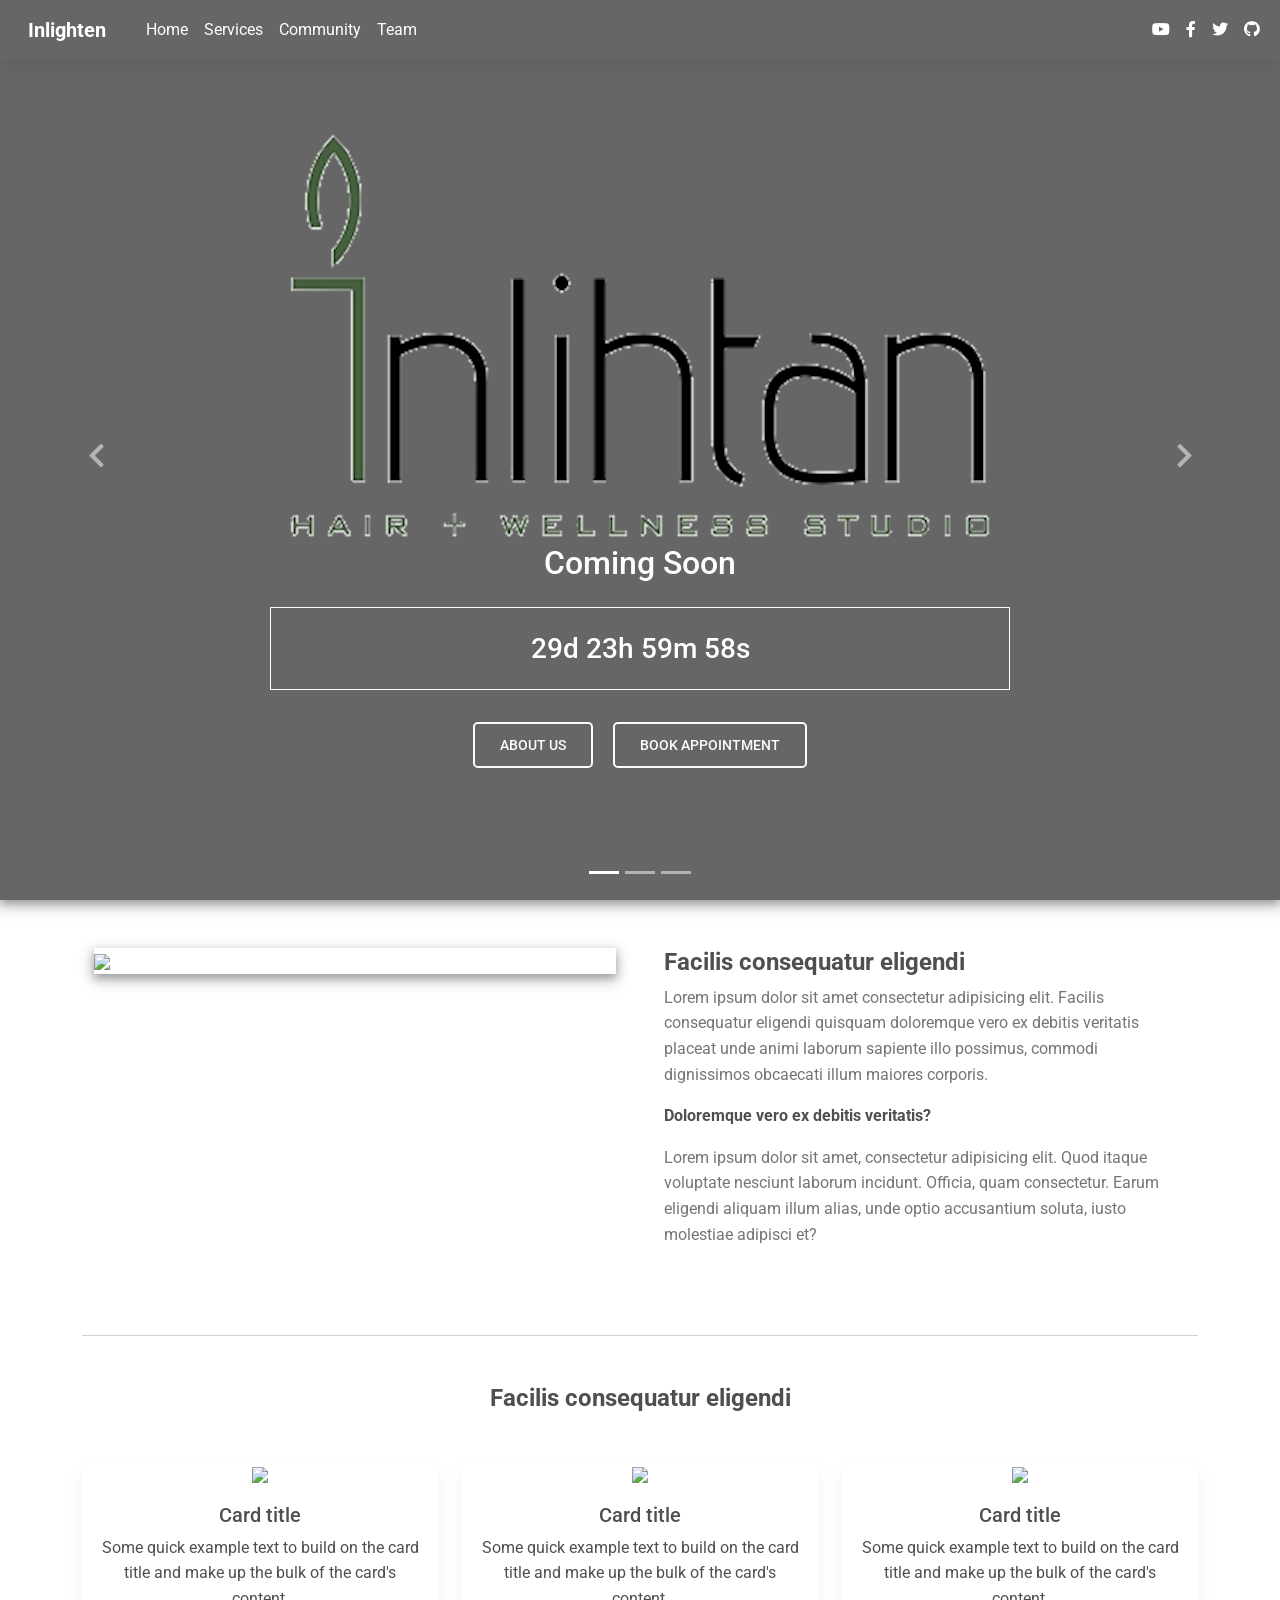
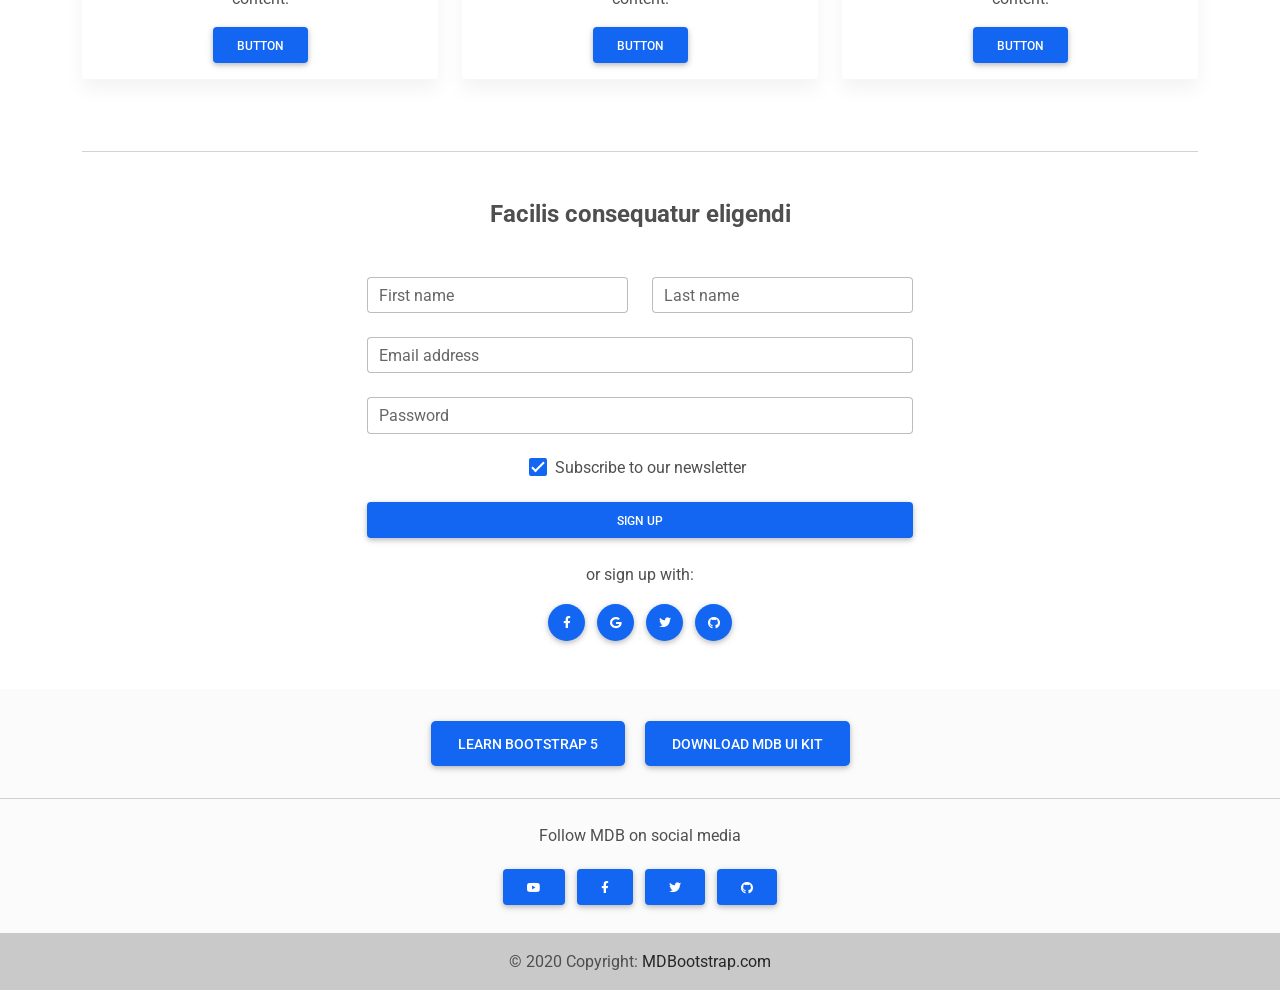
==== index.html @ 44f470ac "initial start" ====
<!DOCTYPE html>
<html lang="en">
<head>
    <meta charset="UTF-8" />
    <meta name="viewport" content="width=device-width, initial-scale=1, shrink-to-fit=no" />
    <meta http-equiv="x-ua-compatible" content="ie=edge" />
    <title>Material Design for Bootstrap</title>
    <!-- Font Awesome -->
    <link rel="stylesheet" href="https://use.fontawesome.com/releases/v5.11.2/css/all.css" />
    <!-- Google Fonts Roboto -->
    <link rel="stylesheet" href="https://fonts.googleapis.com/css2?family=Roboto:wght@300;400;500;700&display=swap" />
    <!-- MDB -->
    <link rel="stylesheet" href="css/mdb.min.css" />
    <!-- Custom styles -->
    <link rel="stylesheet" href="css/style.css" />
</head>
<body>
      <!--Main Navigation-->
  <header>
    <style>
      /* Carousel styling */
      #introCarousel,
      .carousel-inner,
      .carousel-item,
      .carousel-item.active {
        height: 100vh;
      }

      .carousel-item:nth-child(1) {
        background-image: url('https://mdbootstrap.com/img/Photos/Others/images/76.jpg');
        background-repeat: no-repeat;
        background-size: cover;
        background-position: center center;
      }

      .carousel-item:nth-child(2) {
        background-image: url('https://mdbootstrap.com/img/Photos/Others/images/77.jpg');
        background-repeat: no-repeat;
        background-size: cover;
        background-position: center center;
      }

      .carousel-item:nth-child(3) {
        background-image: url('https://mdbootstrap.com/img/Photos/Others/images/78.jpg');
        background-repeat: no-repeat;
        background-size: cover;
        background-position: center center;
      }

      /* Height for devices larger than 576px */
      @media (min-width: 992px) {
        #introCarousel {
          margin-top: -58.59px;
        }
      }

      .navbar .nav-link {
        color: #fff !important;
      }
    </style>

    <!-- Navbar -->
    <nav class="navbar navbar-expand-lg navbar-dark d-none d-lg-block" style="z-index: 2000;">
      <div class="container-fluid">
        <!-- Navbar brand -->
        <a class="navbar-brand nav-link" target="_blank" href="https://mdbootstrap.com/docs/standard/">
          <strong>Inlighten</strong>
        </a>
        <button class="navbar-toggler" type="button" data-mdb-toggle="collapse" data-mdb-target="#navbarExample01"
          aria-controls="navbarExample01" aria-expanded="false" aria-label="Toggle navigation">
          <i class="fas fa-bars"></i>
        </button>
        <div class="collapse navbar-collapse" id="navbarExample01">
          <ul class="navbar-nav me-auto mb-2 mb-lg-0">
            <li class="nav-item active">
              <a class="nav-link" aria-current="page" href="#intro">Home</a>
            </li>
            <li class="nav-item">
              <a class="nav-link" href="https://www.youtube.com/channel/UC5CF7mLQZhvx8O5GODZAhdA" rel="nofollow"
                target="_blank">Services</a>
            </li>
            <li class="nav-item">
              <a class="nav-link" href="https://mdbootstrap.com/docs/standard/" target="_blank">Community</a>
            </li>
             <li class="nav-item">
              <a class="nav-link" href="https://mdbootstrap.com/docs/standard/" target="_blank">Team</a>
            </li>
         </ul>

          <ul class="navbar-nav list-inline">
            <!-- Icons -->
            <li class="">
              <a class="nav-link" href="https://www.youtube.com/channel/UC5CF7mLQZhvx8O5GODZAhdA" rel="nofollow"
                target="_blank">
                <i class="fab fa-youtube"></i>
              </a>
            </li>
            <li class="">
              <a class="nav-link" href="https://www.facebook.com/mdbootstrap" rel="nofollow" target="_blank">
                <i class="fab fa-facebook-f"></i>
              </a>
            </li>
            <li class="nav-item">
              <a class="nav-link" href="https://twitter.com/MDBootstrap" rel="nofollow" target="_blank">
                <i class="fab fa-twitter"></i>
              </a>
            </li>
            <li class="nav-item">
              <a class="nav-link" href="https://github.com/mdbootstrap/mdb-ui-kit" rel="nofollow" target="_blank">
                <i class="fab fa-github"></i>
              </a>
            </li>
          </ul>
        </div>
      </div>
    </nav>
    <!-- Navbar -->

    <!-- Carousel wrapper -->
    <div id="introCarousel" class="carousel slide carousel-fade shadow-2-strong" data-mdb-ride="carousel">
      <!-- Indicators -->
      <ol class="carousel-indicators">
        <li data-mdb-target="#introCarousel" data-mdb-slide-to="0" class="active"></li>
        <li data-mdb-target="#introCarousel" data-mdb-slide-to="1"></li>
        <li data-mdb-target="#introCarousel" data-mdb-slide-to="2"></li>
      </ol>

      <!-- Inner -->
      <div class="carousel-inner">
        <!-- Single item -->
        <div class="carousel-item active">
          <div class="mask" style="background-color: rgba(0, 0, 0, 0.6);">
            <div class="d-flex justify-content-center align-items-center h-100">
              <div class="text-white text-center">
                  <img src="img/logo_740x420.png"/>
                  <h2>Coming Soon</h2> 
                    <!-- Time Counter -->
                    <h3 id="time-counter" class="border border-light my-4 p-4"></h3>
                <a class="btn btn-outline-light btn-lg m-2" href="https://www.youtube.com/watch?v=c9B4TPnak1A"
                  role="button" rel="nofollow" target="_blank">About us</a>
                <a class="btn btn-outline-light btn-lg m-2" href="https://mdbootstrap.com/docs/standard/"
                  target="_blank" role="button">Book appointment</a>
              </div>
            </div>
          </div>
        </div>

        <!-- Single item -->
        <div class="carousel-item">
          <div class="mask" style="background-color: rgba(0, 0, 0, 0.3);">
            <div class="d-flex justify-content-center align-items-center h-100">
              <div class="text-white text-center">
                <h2>Reaching in intrapersonally</h2>
              </div>
            </div>
          </div>
        </div>

        <!-- Single item -->
        <div class="carousel-item">
          <div class="mask" style="
                background: linear-gradient(
                  45deg,
                  rgba(29, 236, 197, 0.7),
                  rgba(91, 14, 214, 0.7) 100%
                );
              ">
            <div class="d-flex justify-content-center align-items-center h-100">
              <div class="text-white text-center">
                <h2>Reaching out interpersonally</h2>
                <a class="btn btn-outline-light btn-lg m-2"
                  href="https://mdbootstrap.com/docs/standard/content-styles/masks/" target="_blank" role="button">Community</a>
              </div>
            </div>
          </div>
        </div>
      </div>
      <!-- Inner -->

      <!-- Controls -->
      <a class="carousel-control-prev" href="#introCarousel" role="button" data-mdb-slide="prev">
        <span class="carousel-control-prev-icon" aria-hidden="true"></span>
        <span class="sr-only">Previous</span>
      </a>
      <a class="carousel-control-next" href="#introCarousel" role="button" data-mdb-slide="next">
        <span class="carousel-control-next-icon" aria-hidden="true"></span>
        <span class="sr-only">Next</span>
      </a>
    </div>
    <!-- Carousel wrapper -->
  </header>
  <!--Main Navigation-->

  <!--Main layout-->
  <main class="mt-5">
    <div class="container">
      <!--Section: Content-->
      <section>
        <div class="row">
          <div class="col-md-6 gx-5 mb-4">
            <div class="bg-image hover-overlay ripple shadow-2-strong" data-mdb-ripple-color="light">
              <img src="https://mdbootstrap.com/img/new/slides/031.jpg" class="img-fluid" />
              <a href="#!">
                <div class="mask" style="background-color: rgba(251, 251, 251, 0.15);"></div>
              </a>
            </div>
          </div>

          <div class="col-md-6 gx-5 mb-4">
            <h4><strong>Facilis consequatur eligendi</strong></h4>
            <p class="text-muted">
              Lorem ipsum dolor sit amet consectetur adipisicing elit. Facilis consequatur
              eligendi quisquam doloremque vero ex debitis veritatis placeat unde animi laborum
              sapiente illo possimus, commodi dignissimos obcaecati illum maiores corporis.
            </p>
            <p><strong>Doloremque vero ex debitis veritatis?</strong></p>
            <p class="text-muted">
              Lorem ipsum dolor sit amet, consectetur adipisicing elit. Quod itaque voluptate
              nesciunt laborum incidunt. Officia, quam consectetur. Earum eligendi aliquam illum
              alias, unde optio accusantium soluta, iusto molestiae adipisci et?
            </p>
          </div>
        </div>
      </section>
      <!--Section: Content-->

      <hr class="my-5" />

      <!--Section: Content-->
      <section class="text-center">
        <h4 class="mb-5"><strong>Facilis consequatur eligendi</strong></h4>

        <div class="row">
          <div class="col-lg-4 col-md-12 mb-4">
            <div class="card">
              <div class="bg-image hover-overlay ripple" data-mdb-ripple-color="light">
                <img src="https://mdbootstrap.com/img/new/standard/nature/184.jpg" class="img-fluid" />
                <a href="#!">
                  <div class="mask" style="background-color: rgba(251, 251, 251, 0.15);"></div>
                </a>
              </div>
              <div class="card-body">
                <h5 class="card-title">Card title</h5>
                <p class="card-text">
                  Some quick example text to build on the card title and make up the bulk of the
                  card's content.
                </p>
                <a href="#!" class="btn btn-primary">Button</a>
              </div>
            </div>
          </div>

          <div class="col-lg-4 col-md-6 mb-4">
            <div class="card">
              <div class="bg-image hover-overlay ripple" data-mdb-ripple-color="light">
                <img src="https://mdbootstrap.com/img/new/standard/nature/023.jpg" class="img-fluid" />
                <a href="#!">
                  <div class="mask" style="background-color: rgba(251, 251, 251, 0.15);"></div>
                </a>
              </div>
              <div class="card-body">
                <h5 class="card-title">Card title</h5>
                <p class="card-text">
                  Some quick example text to build on the card title and make up the bulk of the
                  card's content.
                </p>
                <a href="#!" class="btn btn-primary">Button</a>
              </div>
            </div>
          </div>

          <div class="col-lg-4 col-md-6 mb-4">
            <div class="card">
              <div class="bg-image hover-overlay ripple" data-mdb-ripple-color="light">
                <img src="https://mdbootstrap.com/img/new/standard/nature/111.jpg" class="img-fluid" />
                <a href="#!">
                  <div class="mask" style="background-color: rgba(251, 251, 251, 0.15);"></div>
                </a>
              </div>
              <div class="card-body">
                <h5 class="card-title">Card title</h5>
                <p class="card-text">
                  Some quick example text to build on the card title and make up the bulk of the
                  card's content.
                </p>
                <a href="#!" class="btn btn-primary">Button</a>
              </div>
            </div>
          </div>
        </div>
      </section>
      <!--Section: Content-->

      <hr class="my-5" />

      <!--Section: Content-->
      <section class="mb-5">
        <h4 class="mb-5 text-center"><strong>Facilis consequatur eligendi</strong></h4>

        <div class="row d-flex justify-content-center">
          <div class="col-md-6">
            <form>
              <!-- 2 column grid layout with text inputs for the first and last names -->
              <div class="row mb-4">
                <div class="col">
                  <div class="form-outline">
                    <input type="text" id="form3Example1" class="form-control" />
                    <label class="form-label" for="form3Example1">First name</label>
                  </div>
                </div>
                <div class="col">
                  <div class="form-outline">
                    <input type="text" id="form3Example2" class="form-control" />
                    <label class="form-label" for="form3Example2">Last name</label>
                  </div>
                </div>
              </div>

              <!-- Email input -->
              <div class="form-outline mb-4">
                <input type="email" id="form3Example3" class="form-control" />
                <label class="form-label" for="form3Example3">Email address</label>
              </div>

              <!-- Password input -->
              <div class="form-outline mb-4">
                <input type="password" id="form3Example4" class="form-control" />
                <label class="form-label" for="form3Example4">Password</label>
              </div>

              <!-- Checkbox -->
              <div class="form-check d-flex justify-content-center mb-4">
                <input class="form-check-input me-2" type="checkbox" value="" id="form2Example3" checked />
                <label class="form-check-label" for="form2Example3">
                  Subscribe to our newsletter
                </label>
              </div>

              <!-- Submit button -->
              <button type="submit" class="btn btn-primary btn-block mb-4">
                Sign up
              </button>

              <!-- Register buttons -->
              <div class="text-center">
                <p>or sign up with:</p>
                <button type="button" class="btn btn-primary btn-floating mx-1">
                  <i class="fab fa-facebook-f"></i>
                </button>

                <button type="button" class="btn btn-primary btn-floating mx-1">
                  <i class="fab fa-google"></i>
                </button>

                <button type="button" class="btn btn-primary btn-floating mx-1">
                  <i class="fab fa-twitter"></i>
                </button>

                <button type="button" class="btn btn-primary btn-floating mx-1">
                  <i class="fab fa-github"></i>
                </button>
              </div>
            </form>
          </div>
        </div>
      </section>
      <!--Section: Content-->
    </div>
  </main>
  <!--Main layout-->

  <!--Footer-->
  <footer class="bg-light text-lg-start">
    <div class="py-4 text-center">
      <a role="button" class="btn btn-primary btn-lg m-2"
        href="https://www.youtube.com/channel/UC5CF7mLQZhvx8O5GODZAhdA" rel="nofollow" target="_blank">
        Learn Bootstrap 5
      </a>
      <a role="button" class="btn btn-primary btn-lg m-2" href="https://mdbootstrap.com/docs/standard/" target="_blank">
        Download MDB UI KIT
      </a>
    </div>

    <hr class="m-0" />

    <div class="text-center py-4 align-items-center">
      <p>Follow MDB on social media</p>
      <a href="https://www.youtube.com/channel/UC5CF7mLQZhvx8O5GODZAhdA" class="btn btn-primary m-1" role="button"
        rel="nofollow" target="_blank">
        <i class="fab fa-youtube"></i>
      </a>
      <a href="https://www.facebook.com/mdbootstrap" class="btn btn-primary m-1" role="button" rel="nofollow"
        target="_blank">
        <i class="fab fa-facebook-f"></i>
      </a>
      <a href="https://twitter.com/MDBootstrap" class="btn btn-primary m-1" role="button" rel="nofollow"
        target="_blank">
        <i class="fab fa-twitter"></i>
      </a>
      <a href="https://github.com/mdbootstrap/mdb-ui-kit" class="btn btn-primary m-1" role="button" rel="nofollow"
        target="_blank">
        <i class="fab fa-github"></i>
      </a>
    </div>

    <!-- Copyright -->
    <div class="text-center p-3" style="background-color: rgba(0, 0, 0, 0.2);">
      © 2020 Copyright:
      <a class="text-dark" href="https://mdbootstrap.com/">MDBootstrap.com</a>
    </div>
    <!-- Copyright -->
  </footer>
  <!--Footer-->

    <!-- Time Counter -->
    <script type="text/javascript">
      // Set the date we're counting down to
      var countDownDate = new Date();
      countDownDate.setDate(countDownDate.getDate() + 30);

      // Update the count down every 1 second
      var x = setInterval(function () {
        // Get todays date and time
        var now = new Date().getTime();

        // Find the distance between now an the count down date
        var distance = countDownDate - now;

        // Time calculations for days, hours, minutes and seconds
        var days = Math.floor(distance / (1000 * 60 * 60 * 24));
        var hours = Math.floor((distance % (1000 * 60 * 60 * 24)) / (1000 * 60 * 60));
        var minutes = Math.floor((distance % (1000 * 60 * 60)) / (1000 * 60));
        var seconds = Math.floor((distance % (1000 * 60)) / 1000);

        // Display the result in the element with id="demo"
        document.getElementById('time-counter').innerHTML =
          days + 'd ' + hours + 'h ' + minutes + 'm ' + seconds + 's ';

        // If the count down is finished, write some text
        if (distance < 0) {
          clearInterval(x);
          document.getElementById('time-counter').innerHTML = 'EXPIRED';
        }
      }, 1000);
    </script>
    
  
    <!-- MDB -->
    <script type="text/javascript" src="js/mdb.min.js"></script>
    <!-- Custom scripts -->
    <script type="text/javascript" src="js/script.js"></script>


</body>
</html>
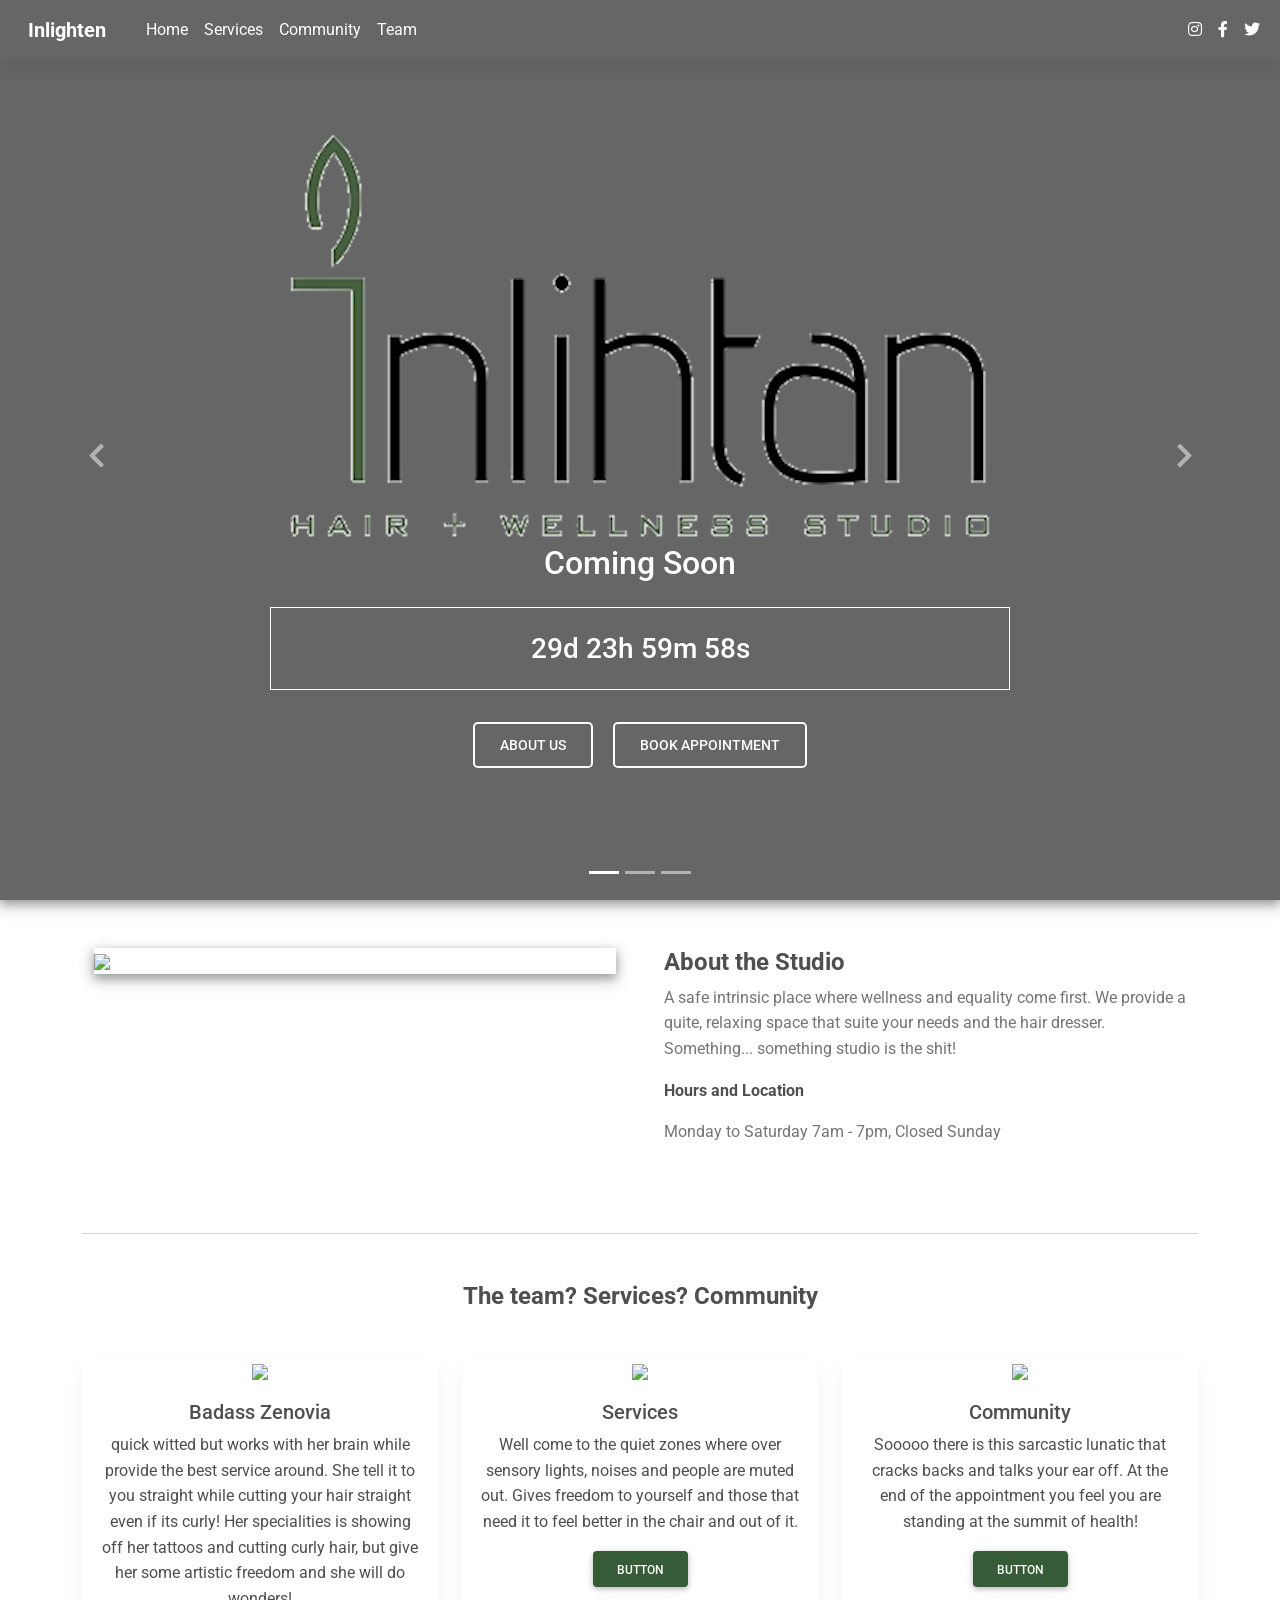
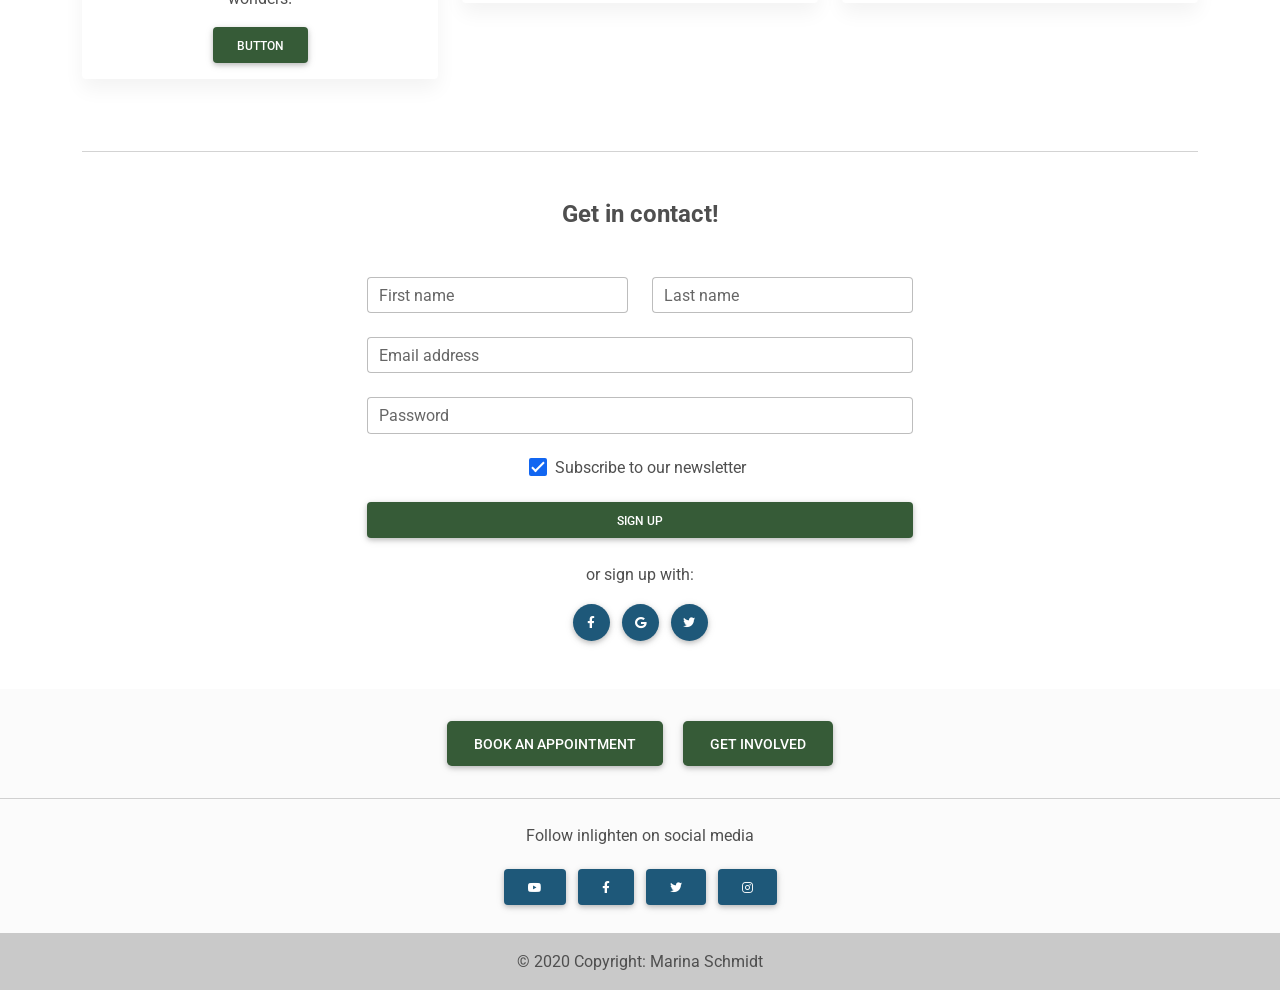
==== commit 2e488a80: "updated things" ====
--- a/index.html
+++ b/index.html
@@ -13,6 +13,8 @@
     <link rel="stylesheet" href="css/mdb.min.css" />
     <!-- Custom styles -->
     <link rel="stylesheet" href="css/style.css" />
+    <link rel="stylesheet" href="css/inlighten.css" />
+
 </head>
 <body>
       <!--Main Navigation-->
@@ -92,7 +94,7 @@
             <li class="">
               <a class="nav-link" href="https://www.youtube.com/channel/UC5CF7mLQZhvx8O5GODZAhdA" rel="nofollow"
                 target="_blank">
-                <i class="fab fa-youtube"></i>
+                <i class="fab fa-instagram"></i>
               </a>
             </li>
             <li class="">
@@ -103,11 +105,6 @@
             <li class="nav-item">
               <a class="nav-link" href="https://twitter.com/MDBootstrap" rel="nofollow" target="_blank">
                 <i class="fab fa-twitter"></i>
-              </a>
-            </li>
-            <li class="nav-item">
-              <a class="nav-link" href="https://github.com/mdbootstrap/mdb-ui-kit" rel="nofollow" target="_blank">
-                <i class="fab fa-github"></i>
               </a>
             </li>
           </ul>
@@ -207,17 +204,14 @@
           </div>
 
           <div class="col-md-6 gx-5 mb-4">
-            <h4><strong>Facilis consequatur eligendi</strong></h4>
+            <h4><strong>About the Studio</strong></h4>
             <p class="text-muted">
-              Lorem ipsum dolor sit amet consectetur adipisicing elit. Facilis consequatur
-              eligendi quisquam doloremque vero ex debitis veritatis placeat unde animi laborum
-              sapiente illo possimus, commodi dignissimos obcaecati illum maiores corporis.
+            A safe intrinsic place where wellness and equality come first. We provide a quite, relaxing space that suite your needs and the hair dresser.
+            Something... something studio is the shit! 
             </p>
-            <p><strong>Doloremque vero ex debitis veritatis?</strong></p>
+            <p><strong>Hours and Location</strong></p>
             <p class="text-muted">
-              Lorem ipsum dolor sit amet, consectetur adipisicing elit. Quod itaque voluptate
-              nesciunt laborum incidunt. Officia, quam consectetur. Earum eligendi aliquam illum
-              alias, unde optio accusantium soluta, iusto molestiae adipisci et?
+             Monday to Saturday 7am - 7pm, Closed Sunday
             </p>
           </div>
         </div>
@@ -228,7 +222,7 @@
 
       <!--Section: Content-->
       <section class="text-center">
-        <h4 class="mb-5"><strong>Facilis consequatur eligendi</strong></h4>
+        <h4 class="mb-5"><strong>The team? Services? Community</strong></h4>
 
         <div class="row">
           <div class="col-lg-4 col-md-12 mb-4">
@@ -240,12 +234,12 @@
                 </a>
               </div>
               <div class="card-body">
-                <h5 class="card-title">Card title</h5>
+                <h5 class="card-title">Badass Zenovia</h5>
                 <p class="card-text">
-                  Some quick example text to build on the card title and make up the bulk of the
-                  card's content.
+                quick witted but works with her brain while provide the best service around. She tell it to you straight while cutting your hair straight even if its curly! 
+                Her specialities is showing off her tattoos and cutting curly hair, but give her some artistic freedom and she will do wonders! 
                 </p>
-                <a href="#!" class="btn btn-primary">Button</a>
+                <a href="#!" class="btn buttong btn-primary">Button</a>
               </div>
             </div>
           </div>
@@ -259,12 +253,12 @@
                 </a>
               </div>
               <div class="card-body">
-                <h5 class="card-title">Card title</h5>
+                <h5 class="card-title">Services</h5>
                 <p class="card-text">
-                  Some quick example text to build on the card title and make up the bulk of the
-                  card's content.
+                  Well come to the quiet zones where over sensory lights, noises and people are muted out.  
+                  Gives freedom to yourself and those that need it to feel better in the chair and out of it.  
                 </p>
-                <a href="#!" class="btn btn-primary">Button</a>
+                <a href="#!" class="btn buttong btn-primary">Button</a>
               </div>
             </div>
           </div>
@@ -278,12 +272,11 @@
                 </a>
               </div>
               <div class="card-body">
-                <h5 class="card-title">Card title</h5>
+                <h5 class="card-title">Community</h5>
                 <p class="card-text">
-                  Some quick example text to build on the card title and make up the bulk of the
-                  card's content.
+                Sooooo there is this sarcastic lunatic that cracks backs and talks your ear off. At the end of the appointment you feel you are standing at the summit of health! 
                 </p>
-                <a href="#!" class="btn btn-primary">Button</a>
+                <a href="#!" class="btn buttong btn-primary">Button</a>
               </div>
             </div>
           </div>
@@ -295,7 +288,7 @@
 
       <!--Section: Content-->
       <section class="mb-5">
-        <h4 class="mb-5 text-center"><strong>Facilis consequatur eligendi</strong></h4>
+        <h4 class="mb-5 text-center"><strong>Get in contact!</strong></h4>
 
         <div class="row d-flex justify-content-center">
           <div class="col-md-6">
@@ -337,27 +330,23 @@
               </div>
 
               <!-- Submit button -->
-              <button type="submit" class="btn btn-primary btn-block mb-4">
+              <button type="submit" class="btn buttong btn-primary btn-block mb-4">
                 Sign up
               </button>
 
               <!-- Register buttons -->
               <div class="text-center">
                 <p>or sign up with:</p>
-                <button type="button" class="btn btn-primary btn-floating mx-1">
+                <button type="button" class="btn buttonb btn-primary btn-floating mx-1">
                   <i class="fab fa-facebook-f"></i>
                 </button>
 
-                <button type="button" class="btn btn-primary btn-floating mx-1">
+                <button type="button" class="btn buttonb btn-primary btn-floating mx-1">
                   <i class="fab fa-google"></i>
                 </button>
 
-                <button type="button" class="btn btn-primary btn-floating mx-1">
+                <button type="button" class="btn buttonb btn-primary btn-floating mx-1">
                   <i class="fab fa-twitter"></i>
-                </button>
-
-                <button type="button" class="btn btn-primary btn-floating mx-1">
-                  <i class="fab fa-github"></i>
                 </button>
               </div>
             </form>
@@ -372,41 +361,40 @@
   <!--Footer-->
   <footer class="bg-light text-lg-start">
     <div class="py-4 text-center">
-      <a role="button" class="btn btn-primary btn-lg m-2"
+      <a role="button" class="btn buttong btn-primary btn-lg m-2"
         href="https://www.youtube.com/channel/UC5CF7mLQZhvx8O5GODZAhdA" rel="nofollow" target="_blank">
-        Learn Bootstrap 5
-      </a>
-      <a role="button" class="btn btn-primary btn-lg m-2" href="https://mdbootstrap.com/docs/standard/" target="_blank">
-        Download MDB UI KIT
+          Book an appointment
+      </a>
+      <a role="button" class="btn buttong btn-primary btn-lg m-2" href="https://mdbootstrap.com/docs/standard/" target="_blank">
+        Get involved
       </a>
     </div>
 
     <hr class="m-0" />
 
     <div class="text-center py-4 align-items-center">
-      <p>Follow MDB on social media</p>
-      <a href="https://www.youtube.com/channel/UC5CF7mLQZhvx8O5GODZAhdA" class="btn btn-primary m-1" role="button"
+      <p>Follow inlighten on social media</p>
+      <a href="https://www.youtube.com/channel/UC5CF7mLQZhvx8O5GODZAhdA" class="btn buttonb btn-primary m-1" role="button"
         rel="nofollow" target="_blank">
         <i class="fab fa-youtube"></i>
       </a>
-      <a href="https://www.facebook.com/mdbootstrap" class="btn btn-primary m-1" role="button" rel="nofollow"
+      <a href="https://www.facebook.com/mdbootstrap" class="btn buttonb btn-primary m-1" role="button" rel="nofollow"
         target="_blank">
         <i class="fab fa-facebook-f"></i>
       </a>
-      <a href="https://twitter.com/MDBootstrap" class="btn btn-primary m-1" role="button" rel="nofollow"
+      <a href="https://twitter.com/MDBootstrap" class="btn buttonb btn-primary m-1" role="button" rel="nofollow"
         target="_blank">
         <i class="fab fa-twitter"></i>
       </a>
-      <a href="https://github.com/mdbootstrap/mdb-ui-kit" class="btn btn-primary m-1" role="button" rel="nofollow"
+      <a href="https://github.com/mdbootstrap/mdb-ui-kit" class="btn buttonb btn-primary m-1" role="button" rel="nofollow"
         target="_blank">
-        <i class="fab fa-github"></i>
+        <i class="fab fa-instagram"></i>
       </a>
     </div>
 
     <!-- Copyright -->
     <div class="text-center p-3" style="background-color: rgba(0, 0, 0, 0.2);">
-      © 2020 Copyright:
-      <a class="text-dark" href="https://mdbootstrap.com/">MDBootstrap.com</a>
+      © 2020 Copyright: Marina Schmidt
     </div>
     <!-- Copyright -->
   </footer>
--- a/css/inlighten.css
+++ b/css/inlighten.css
@@ -0,0 +1,7 @@
+.buttong{
+    background-color:#365B37
+}
+
+.buttonb{
+    background-color:#1E5879
+}
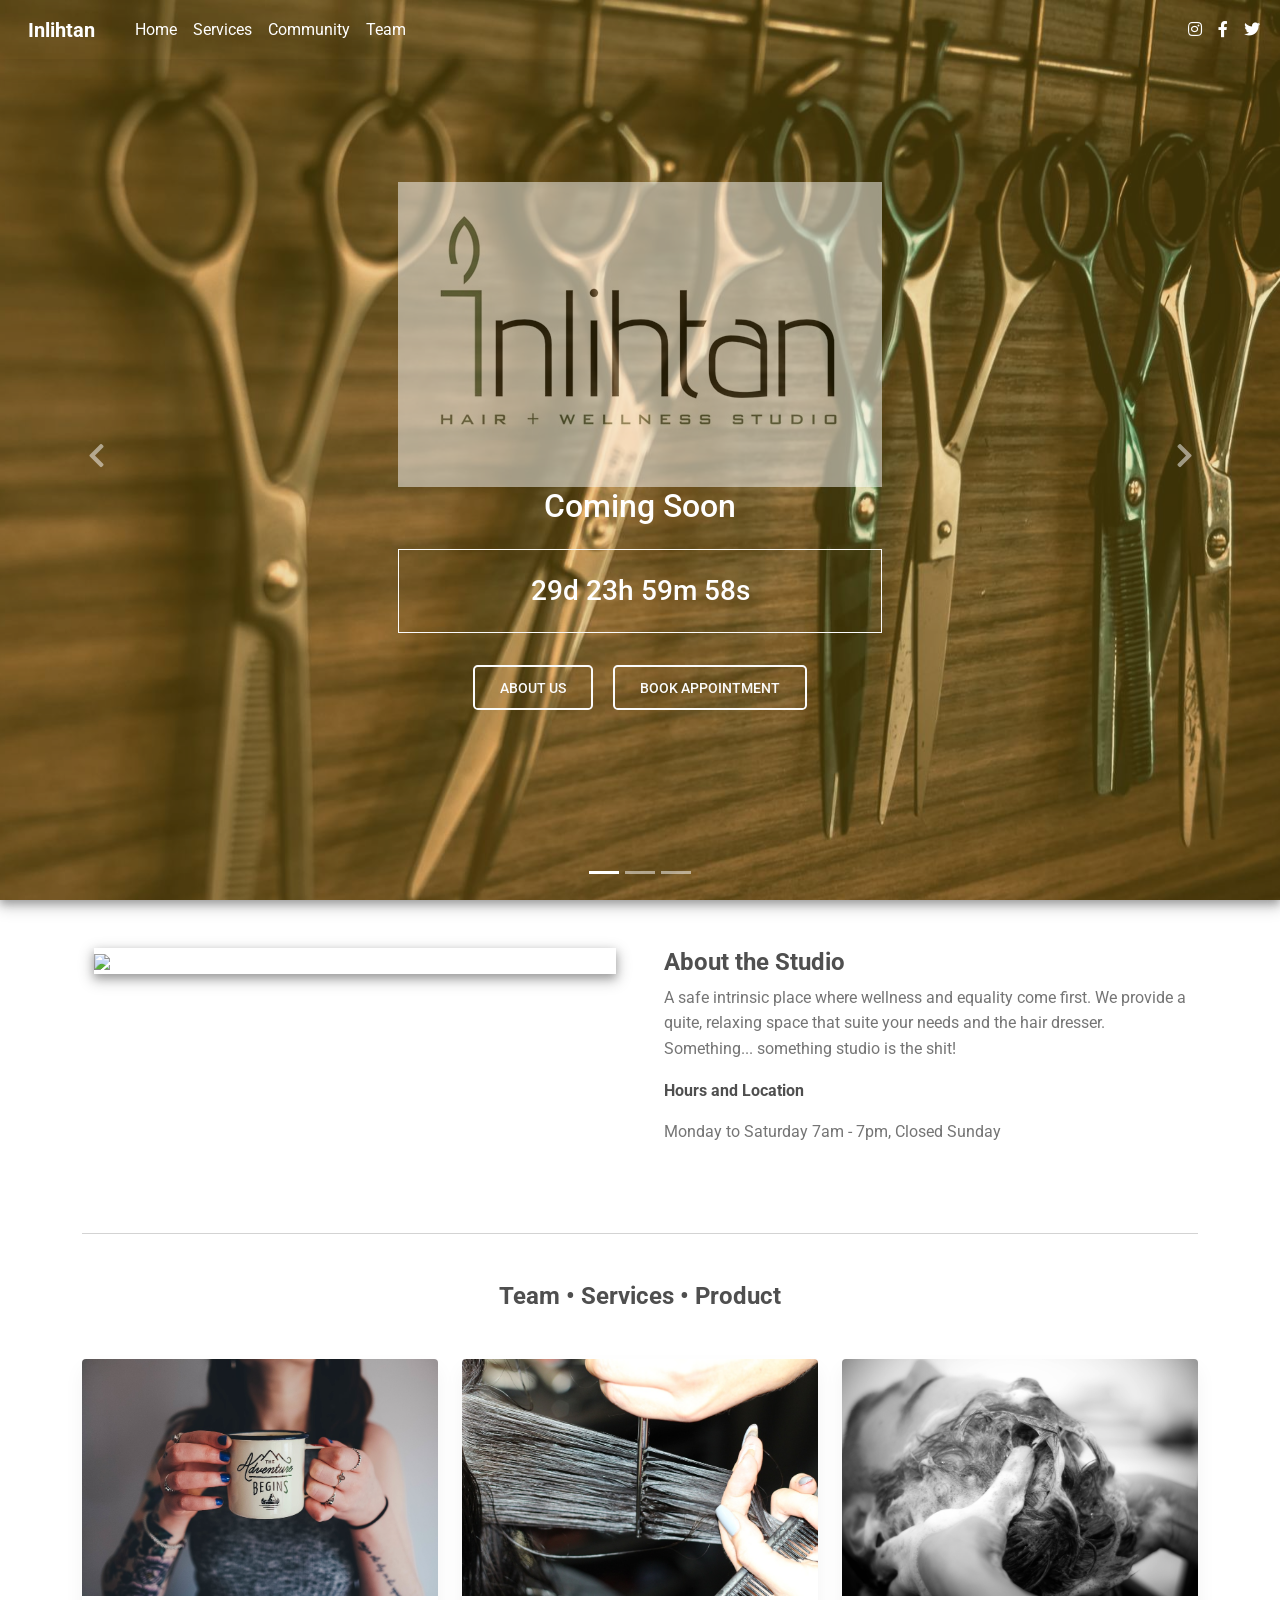
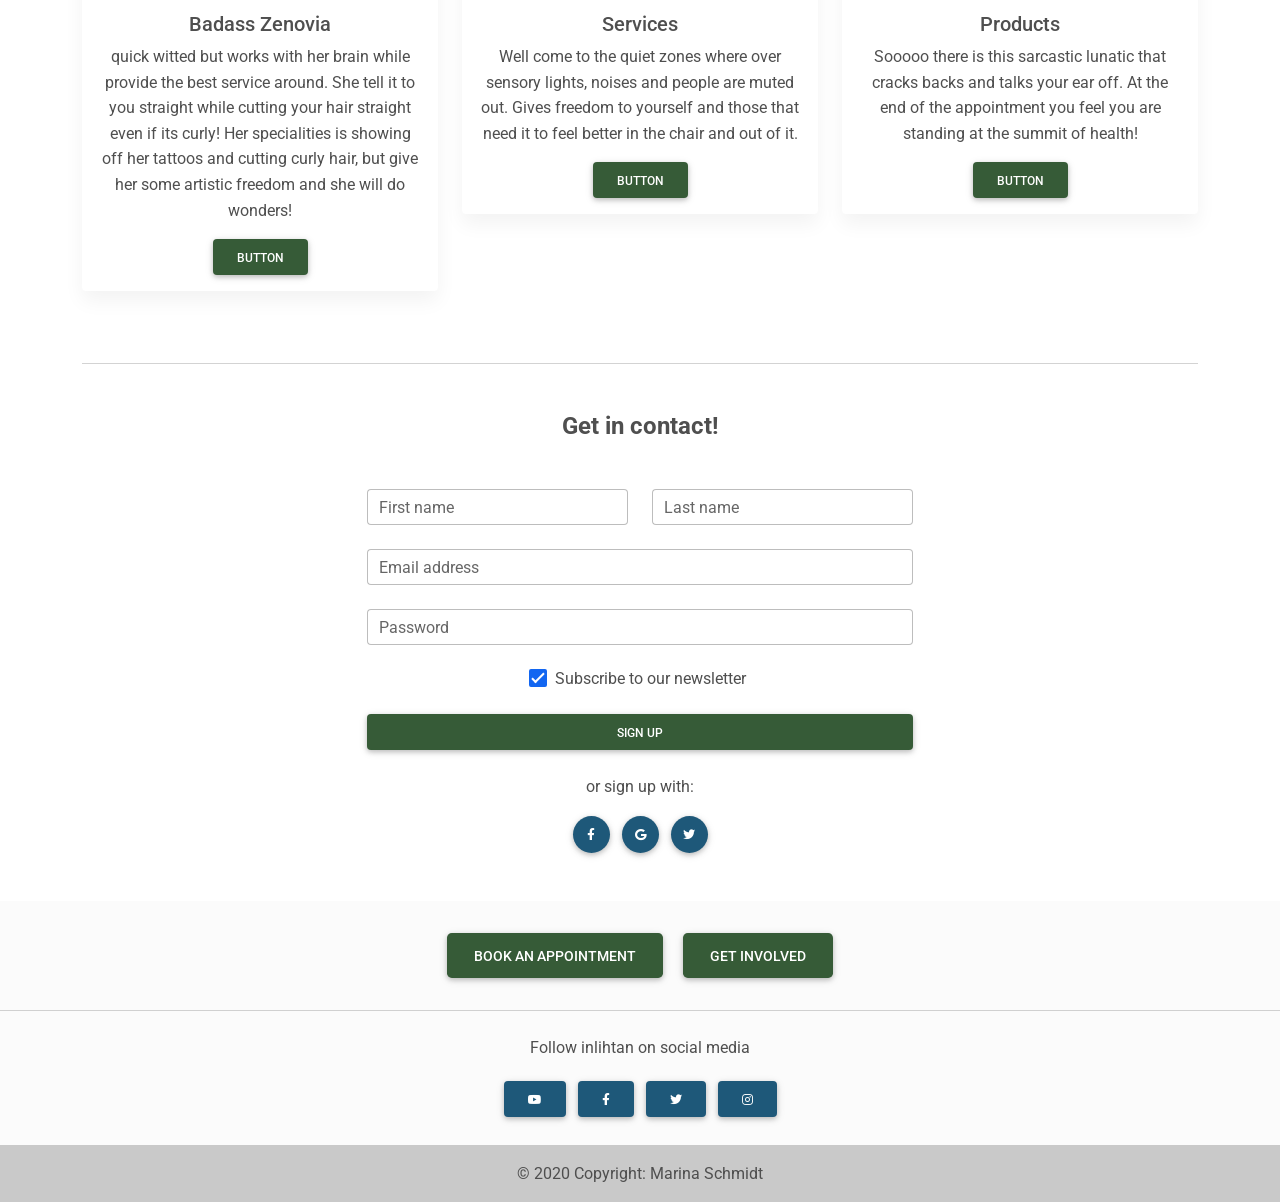
==== commit 439796cf: "updates to the website" ====
--- a/index.html
+++ b/index.html
@@ -10,6 +10,8 @@
     <!-- Google Fonts Roboto -->
     <link rel="stylesheet" href="https://fonts.googleapis.com/css2?family=Roboto:wght@300;400;500;700&display=swap" />
     <!-- MDB -->
+    <link rel="icon" href="img/logo_favicon.png" type="image/x-icon" />
+
     <link rel="stylesheet" href="css/mdb.min.css" />
     <!-- Custom styles -->
     <link rel="stylesheet" href="css/style.css" />
@@ -29,21 +31,22 @@
       }
 
       .carousel-item:nth-child(1) {
-        background-image: url('https://mdbootstrap.com/img/Photos/Others/images/76.jpg');
+        /*background-image: url('https://mdbootstrap.com/img/Photos/Others/images/76.jpg');*/
+        background-image: url('img/scissors.jpg');
         background-repeat: no-repeat;
         background-size: cover;
         background-position: center center;
       }
 
       .carousel-item:nth-child(2) {
-        background-image: url('https://mdbootstrap.com/img/Photos/Others/images/77.jpg');
+        background-image: url('img/wheat.jpg');
         background-repeat: no-repeat;
         background-size: cover;
         background-position: center center;
       }
 
       .carousel-item:nth-child(3) {
-        background-image: url('https://mdbootstrap.com/img/Photos/Others/images/78.jpg');
+        background-image: url('img/community.jpg');
         background-repeat: no-repeat;
         background-size: cover;
         background-position: center center;
@@ -66,7 +69,7 @@
       <div class="container-fluid">
         <!-- Navbar brand -->
         <a class="navbar-brand nav-link" target="_blank" href="https://mdbootstrap.com/docs/standard/">
-          <strong>Inlighten</strong>
+          <strong>Inlihtan</strong>
         </a>
         <button class="navbar-toggler" type="button" data-mdb-toggle="collapse" data-mdb-target="#navbarExample01"
           aria-controls="navbarExample01" aria-expanded="false" aria-label="Toggle navigation">
@@ -126,10 +129,10 @@
       <div class="carousel-inner">
         <!-- Single item -->
         <div class="carousel-item active">
-          <div class="mask" style="background-color: rgba(0, 0, 0, 0.6);">
+          <div class="mask" style="background-color: rgba(196, 163, 22, 0.3);">
             <div class="d-flex justify-content-center align-items-center h-100">
               <div class="text-white text-center">
-                  <img src="img/logo_740x420.png"/>
+                  <img class="logo" src="img/logo.JPG"/>
                   <h2>Coming Soon</h2> 
                     <!-- Time Counter -->
                     <h3 id="time-counter" class="border border-light my-4 p-4"></h3>
@@ -147,7 +150,11 @@
           <div class="mask" style="background-color: rgba(0, 0, 0, 0.3);">
             <div class="d-flex justify-content-center align-items-center h-100">
               <div class="text-white text-center">
-                <h2>Reaching in intrapersonally</h2>
+                <h2>Sustainability</h2>
+                <a class="btn btn-outline-light btn-lg m-2" href="https://www.youtube.com/watch?v=c9B4TPnak1A"
+                  role="button" rel="nofollow" target="_blank">Products</a>
+                <a class="btn btn-outline-light btn-lg m-2" href="https://mdbootstrap.com/docs/standard/"
+                  target="_blank" role="button">Our Mission</a>
               </div>
             </div>
           </div>
@@ -222,15 +229,15 @@
 
       <!--Section: Content-->
       <section class="text-center">
-        <h4 class="mb-5"><strong>The team? Services? Community</strong></h4>
+          <h4 class="mb-5"><strong>Team <span>&#8226;</span> Services <span>&#8226;</span> Product</strong></h4>
 
         <div class="row">
           <div class="col-lg-4 col-md-12 mb-4">
             <div class="card">
               <div class="bg-image hover-overlay ripple" data-mdb-ripple-color="light">
-                <img src="https://mdbootstrap.com/img/new/standard/nature/184.jpg" class="img-fluid" />
+                <img src="img/zen.jpg" class="img-fluid" />
                 <a href="#!">
-                  <div class="mask" style="background-color: rgba(251, 251, 251, 0.15);"></div>
+                  <div class="mask" style="background-color: rgba(203, 97, 46, 0.3);"></div>
                 </a>
               </div>
               <div class="card-body">
@@ -247,9 +254,9 @@
           <div class="col-lg-4 col-md-6 mb-4">
             <div class="card">
               <div class="bg-image hover-overlay ripple" data-mdb-ripple-color="light">
-                <img src="https://mdbootstrap.com/img/new/standard/nature/023.jpg" class="img-fluid" />
+                <img src="img/cutting.jpg" class="img-fluid" />
                 <a href="#!">
-                  <div class="mask" style="background-color: rgba(251, 251, 251, 0.15);"></div>
+                  <div class="mask" style="background-color: rgba(196, 163, 22, 0.3);"></div>
                 </a>
               </div>
               <div class="card-body">
@@ -266,13 +273,13 @@
           <div class="col-lg-4 col-md-6 mb-4">
             <div class="card">
               <div class="bg-image hover-overlay ripple" data-mdb-ripple-color="light">
-                <img src="https://mdbootstrap.com/img/new/standard/nature/111.jpg" class="img-fluid" />
+                <img src="img/product.jpg" class="img-fluid" />
                 <a href="#!">
-                  <div class="mask" style="background-color: rgba(251, 251, 251, 0.15);"></div>
+                  <div class="mask" style="background-color: rgba(203, 97, 46, 0.15);"></div>
                 </a>
               </div>
               <div class="card-body">
-                <h5 class="card-title">Community</h5>
+                <h5 class="card-title">Products</h5>
                 <p class="card-text">
                 Sooooo there is this sarcastic lunatic that cracks backs and talks your ear off. At the end of the appointment you feel you are standing at the summit of health! 
                 </p>
@@ -373,7 +380,7 @@
     <hr class="m-0" />
 
     <div class="text-center py-4 align-items-center">
-      <p>Follow inlighten on social media</p>
+      <p>Follow inlihtan on social media</p>
       <a href="https://www.youtube.com/channel/UC5CF7mLQZhvx8O5GODZAhdA" class="btn buttonb btn-primary m-1" role="button"
         rel="nofollow" target="_blank">
         <i class="fab fa-youtube"></i>
--- a/css/inlighten.css
+++ b/css/inlighten.css
@@ -5,3 +5,12 @@
 .buttonb{
     background-color:#1E5879
 }
+
+img.logo{
+    opacity:0.5;
+}
+
+img.logo:hover
+{
+    opacity:1;
+}
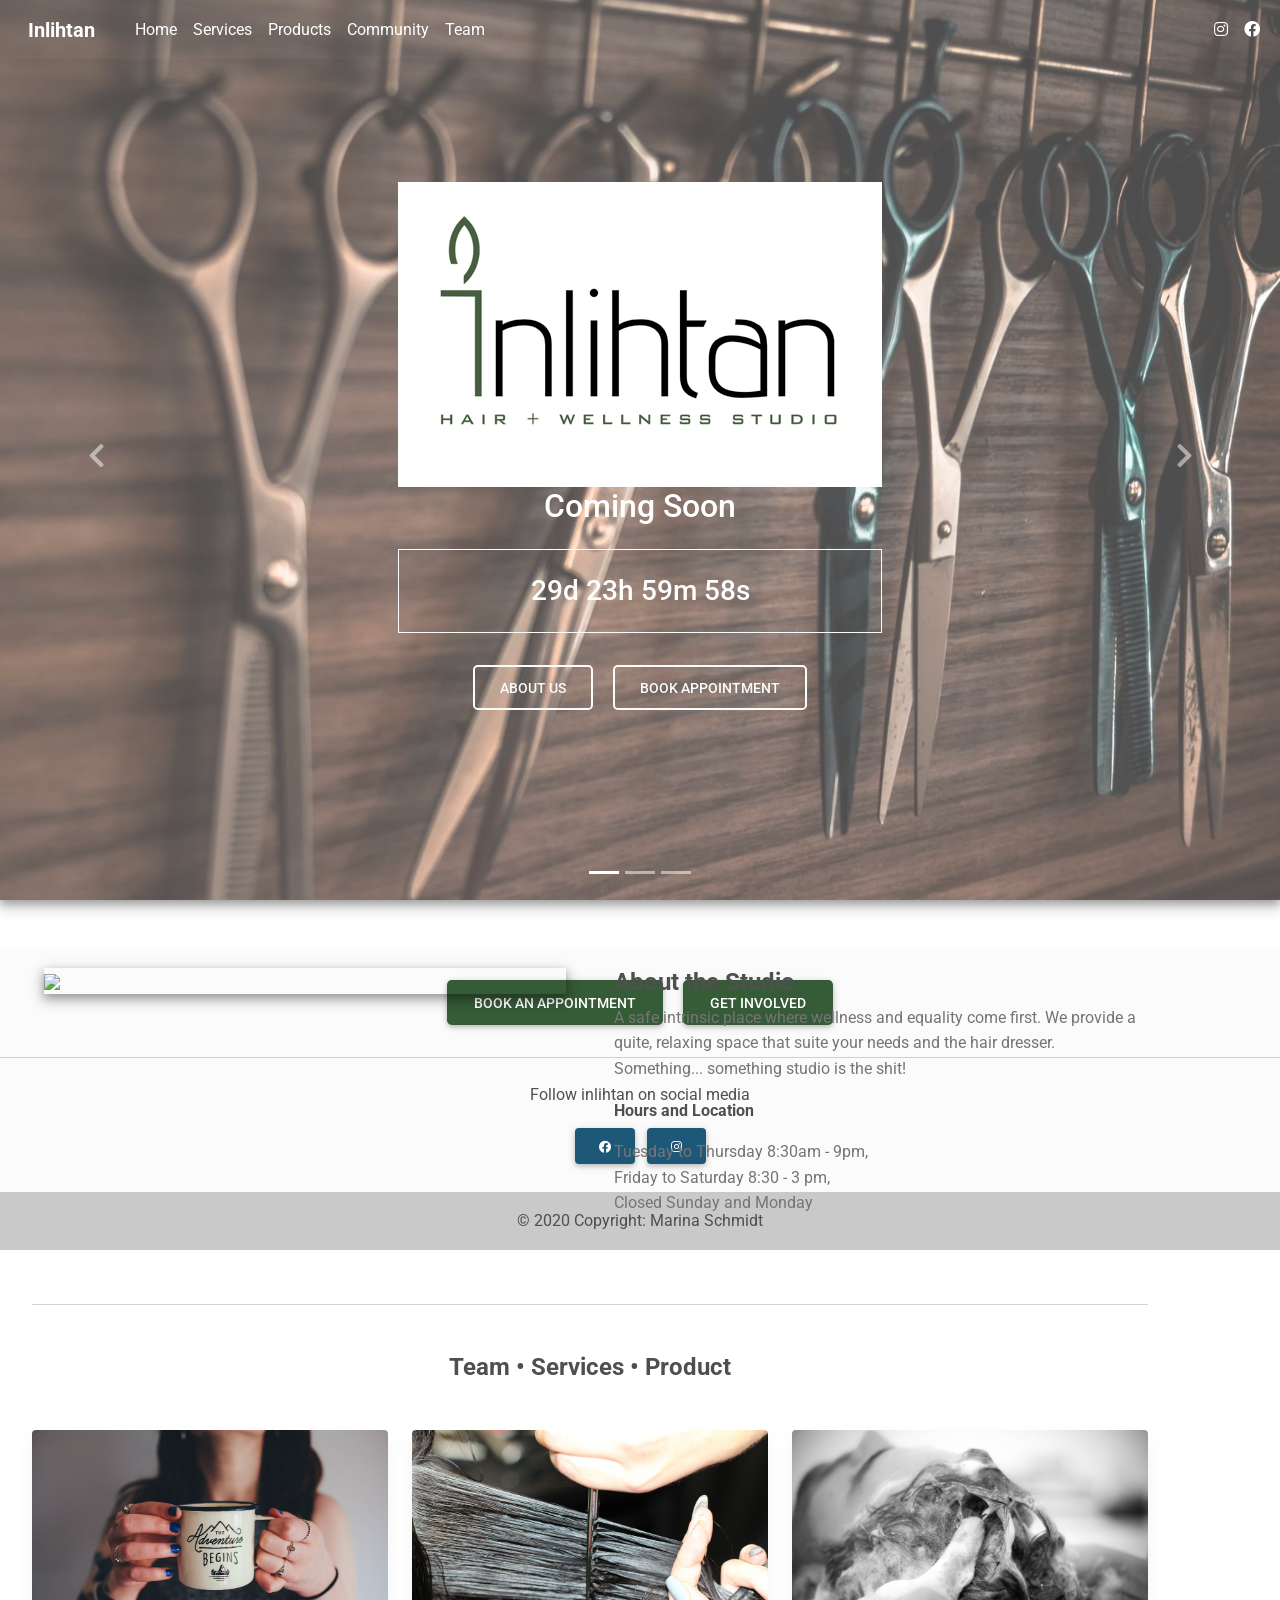
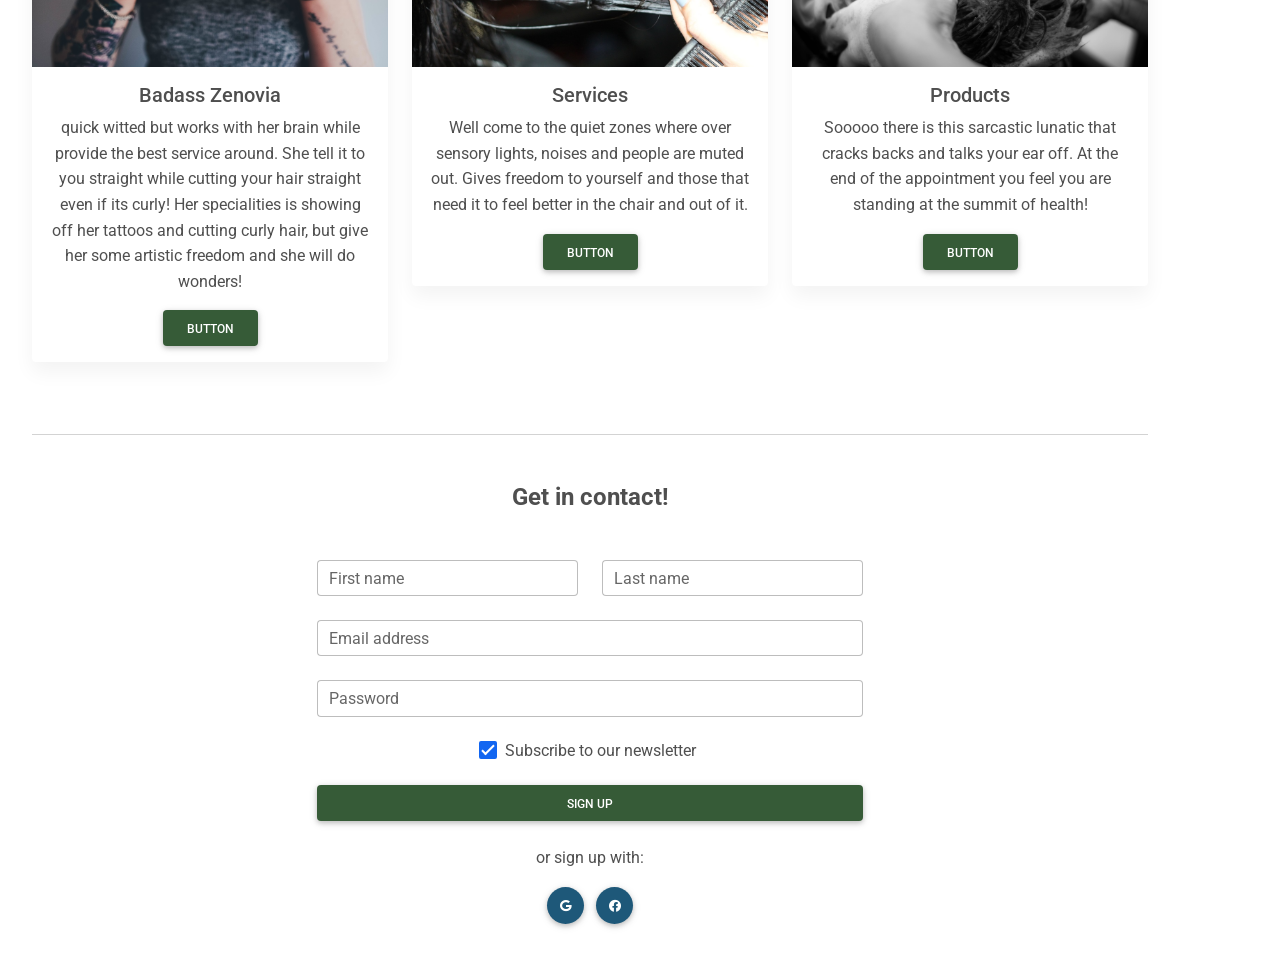
==== commit c2e1c9ff: "replaced youtube links with proper ones" ====
--- a/index.html
+++ b/index.html
@@ -4,7 +4,7 @@
     <meta charset="UTF-8" />
     <meta name="viewport" content="width=device-width, initial-scale=1, shrink-to-fit=no" />
     <meta http-equiv="x-ua-compatible" content="ie=edge" />
-    <title>Material Design for Bootstrap</title>
+    <title>Inlihtan</title>
     <!-- Font Awesome -->
     <link rel="stylesheet" href="https://use.fontawesome.com/releases/v5.11.2/css/all.css" />
     <!-- Google Fonts Roboto -->
@@ -78,36 +78,34 @@
         <div class="collapse navbar-collapse" id="navbarExample01">
           <ul class="navbar-nav me-auto mb-2 mb-lg-0">
             <li class="nav-item active">
-              <a class="nav-link" aria-current="page" href="#intro">Home</a>
+              <a class="nav-link" aria-current="page" href="#Home">Home</a>
             </li>
             <li class="nav-item">
-              <a class="nav-link" href="https://www.youtube.com/channel/UC5CF7mLQZhvx8O5GODZAhdA" rel="nofollow"
+              <a class="nav-link" href="services.html" rel="nofollow"
                 target="_blank">Services</a>
             </li>
-            <li class="nav-item">
-              <a class="nav-link" href="https://mdbootstrap.com/docs/standard/" target="_blank">Community</a>
-            </li>
              <li class="nav-item">
-              <a class="nav-link" href="https://mdbootstrap.com/docs/standard/" target="_blank">Team</a>
+                 <a class="nav-link" href="product.html" target="_blank">Products</a>
+            </li>
+           <li class="nav-item">
+              <a class="nav-link" href="community.html" target="_blank">Community</a>
+            </li>
+             <li class="nav-item">
+              <a class="nav-link" href="team.html" target="_blank">Team</a>
             </li>
          </ul>
 
           <ul class="navbar-nav list-inline">
             <!-- Icons -->
             <li class="">
-              <a class="nav-link" href="https://www.youtube.com/channel/UC5CF7mLQZhvx8O5GODZAhdA" rel="nofollow"
+              <a class="nav-link" href="https://www.instagram.com/inlihtanyxe/" rel="nofollow"
                 target="_blank">
                 <i class="fab fa-instagram"></i>
               </a>
             </li>
-            <li class="">
-              <a class="nav-link" href="https://www.facebook.com/mdbootstrap" rel="nofollow" target="_blank">
-                <i class="fab fa-facebook-f"></i>
-              </a>
-            </li>
             <li class="nav-item">
-              <a class="nav-link" href="https://twitter.com/MDBootstrap" rel="nofollow" target="_blank">
-                <i class="fab fa-twitter"></i>
+              <a class="nav-link" href="https://facebook.com/inlihtanyxe" rel="nofollow" target="_blank">
+                <i class="fab fa-facebook"></i>
               </a>
             </li>
           </ul>
@@ -129,16 +127,16 @@
       <div class="carousel-inner">
         <!-- Single item -->
         <div class="carousel-item active">
-          <div class="mask" style="background-color: rgba(196, 163, 22, 0.3);">
+          <div class="mask" style="background-color: rgba(255, 255, 255, 0.3);">
             <div class="d-flex justify-content-center align-items-center h-100">
               <div class="text-white text-center">
                   <img class="logo" src="img/logo.JPG"/>
                   <h2>Coming Soon</h2> 
                     <!-- Time Counter -->
                     <h3 id="time-counter" class="border border-light my-4 p-4"></h3>
-                <a class="btn btn-outline-light btn-lg m-2" href="https://www.youtube.com/watch?v=c9B4TPnak1A"
+                  <a class="btn btn-outline-light btn-lg m-2" href="aboutus.html"
                   role="button" rel="nofollow" target="_blank">About us</a>
-                <a class="btn btn-outline-light btn-lg m-2" href="https://mdbootstrap.com/docs/standard/"
+                <a class="btn btn-outline-light btn-lg m-2" href=""
                   target="_blank" role="button">Book appointment</a>
               </div>
             </div>
@@ -151,9 +149,9 @@
             <div class="d-flex justify-content-center align-items-center h-100">
               <div class="text-white text-center">
                 <h2>Sustainability</h2>
-                <a class="btn btn-outline-light btn-lg m-2" href="https://www.youtube.com/watch?v=c9B4TPnak1A"
+                <a class="btn btn-outline-light btn-lg m-2" href="products.html"
                   role="button" rel="nofollow" target="_blank">Products</a>
-                <a class="btn btn-outline-light btn-lg m-2" href="https://mdbootstrap.com/docs/standard/"
+                <a class="btn btn-outline-light btn-lg m-2" href="aboutus.html"
                   target="_blank" role="button">Our Mission</a>
               </div>
             </div>
@@ -173,7 +171,7 @@
               <div class="text-white text-center">
                 <h2>Reaching out interpersonally</h2>
                 <a class="btn btn-outline-light btn-lg m-2"
-                  href="https://mdbootstrap.com/docs/standard/content-styles/masks/" target="_blank" role="button">Community</a>
+                  href="community.html" target="_blank" role="button">Community</a>
               </div>
             </div>
           </div>
@@ -218,7 +216,9 @@
             </p>
             <p><strong>Hours and Location</strong></p>
             <p class="text-muted">
-             Monday to Saturday 7am - 7pm, Closed Sunday
+            Tuesday to Thursday 8:30am - 9pm,<br>
+            Friday to Saturday 8:30 - 3 pm,<br> 
+             Closed Sunday and Monday
             </p>
           </div>
         </div>
@@ -345,15 +345,11 @@
               <div class="text-center">
                 <p>or sign up with:</p>
                 <button type="button" class="btn buttonb btn-primary btn-floating mx-1">
-                  <i class="fab fa-facebook-f"></i>
-                </button>
-
-                <button type="button" class="btn buttonb btn-primary btn-floating mx-1">
                   <i class="fab fa-google"></i>
                 </button>
 
                 <button type="button" class="btn buttonb btn-primary btn-floating mx-1">
-                  <i class="fab fa-twitter"></i>
+                  <i class="fab fa-facebook"></i>
                 </button>
               </div>
             </form>
@@ -369,10 +365,10 @@
   <footer class="bg-light text-lg-start">
     <div class="py-4 text-center">
       <a role="button" class="btn buttong btn-primary btn-lg m-2"
-        href="https://www.youtube.com/channel/UC5CF7mLQZhvx8O5GODZAhdA" rel="nofollow" target="_blank">
+        href="" rel="nofollow" target="_blank">
           Book an appointment
       </a>
-      <a role="button" class="btn buttong btn-primary btn-lg m-2" href="https://mdbootstrap.com/docs/standard/" target="_blank">
+      <a role="button" class="btn buttong btn-primary btn-lg m-2" href="contactus.html" target="_blank">
         Get involved
       </a>
     </div>
@@ -381,19 +377,11 @@
 
     <div class="text-center py-4 align-items-center">
       <p>Follow inlihtan on social media</p>
-      <a href="https://www.youtube.com/channel/UC5CF7mLQZhvx8O5GODZAhdA" class="btn buttonb btn-primary m-1" role="button"
-        rel="nofollow" target="_blank">
-        <i class="fab fa-youtube"></i>
-      </a>
-      <a href="https://www.facebook.com/mdbootstrap" class="btn buttonb btn-primary m-1" role="button" rel="nofollow"
+      <a href="https://facebook.com/inlihtanyxe" class="btn btn-primary buttonb m-1" role="button" rel="nofollow"
         target="_blank">
-        <i class="fab fa-facebook-f"></i>
-      </a>
-      <a href="https://twitter.com/MDBootstrap" class="btn buttonb btn-primary m-1" role="button" rel="nofollow"
-        target="_blank">
-        <i class="fab fa-twitter"></i>
-      </a>
-      <a href="https://github.com/mdbootstrap/mdb-ui-kit" class="btn buttonb btn-primary m-1" role="button" rel="nofollow"
+        <i class="fab fa-facebook"></i>
+      </a>
+      <a href="https://www.instagram.com/inlihtanyxe/" class="btn btn-primary buttonb m-1" role="button" rel="nofollow"
         target="_blank">
         <i class="fab fa-instagram"></i>
       </a>
--- a/css/inlighten.css
+++ b/css/inlighten.css
@@ -1,3 +1,20 @@
+.bg-service{
+    background-image:url('../img/nerds_bottles.png');
+      /* Center and scale the image nicely */
+    background-position: center;
+    background-repeat: no-repeat;
+    background-size: cover;
+
+    height: 50vh;
+    /* Needed to position the navbar */
+    position: relative;
+}
+/* Position the navbar container inside the image */
+.container {
+  position: absolute;
+  margin: 20px;
+  width: auto;
+}
 .buttong{
     background-color:#365B37
 }
@@ -7,10 +24,18 @@
 }
 
 img.logo{
-    opacity:0.5;
+    opacity:1;
 }
 
 img.logo:hover
 {
     opacity:1;
 }
+
+.buttong:hover { 
+    background-color:#1E5879
+}
+
+.buttonb:hover { 
+    background-color:#365B37
+}
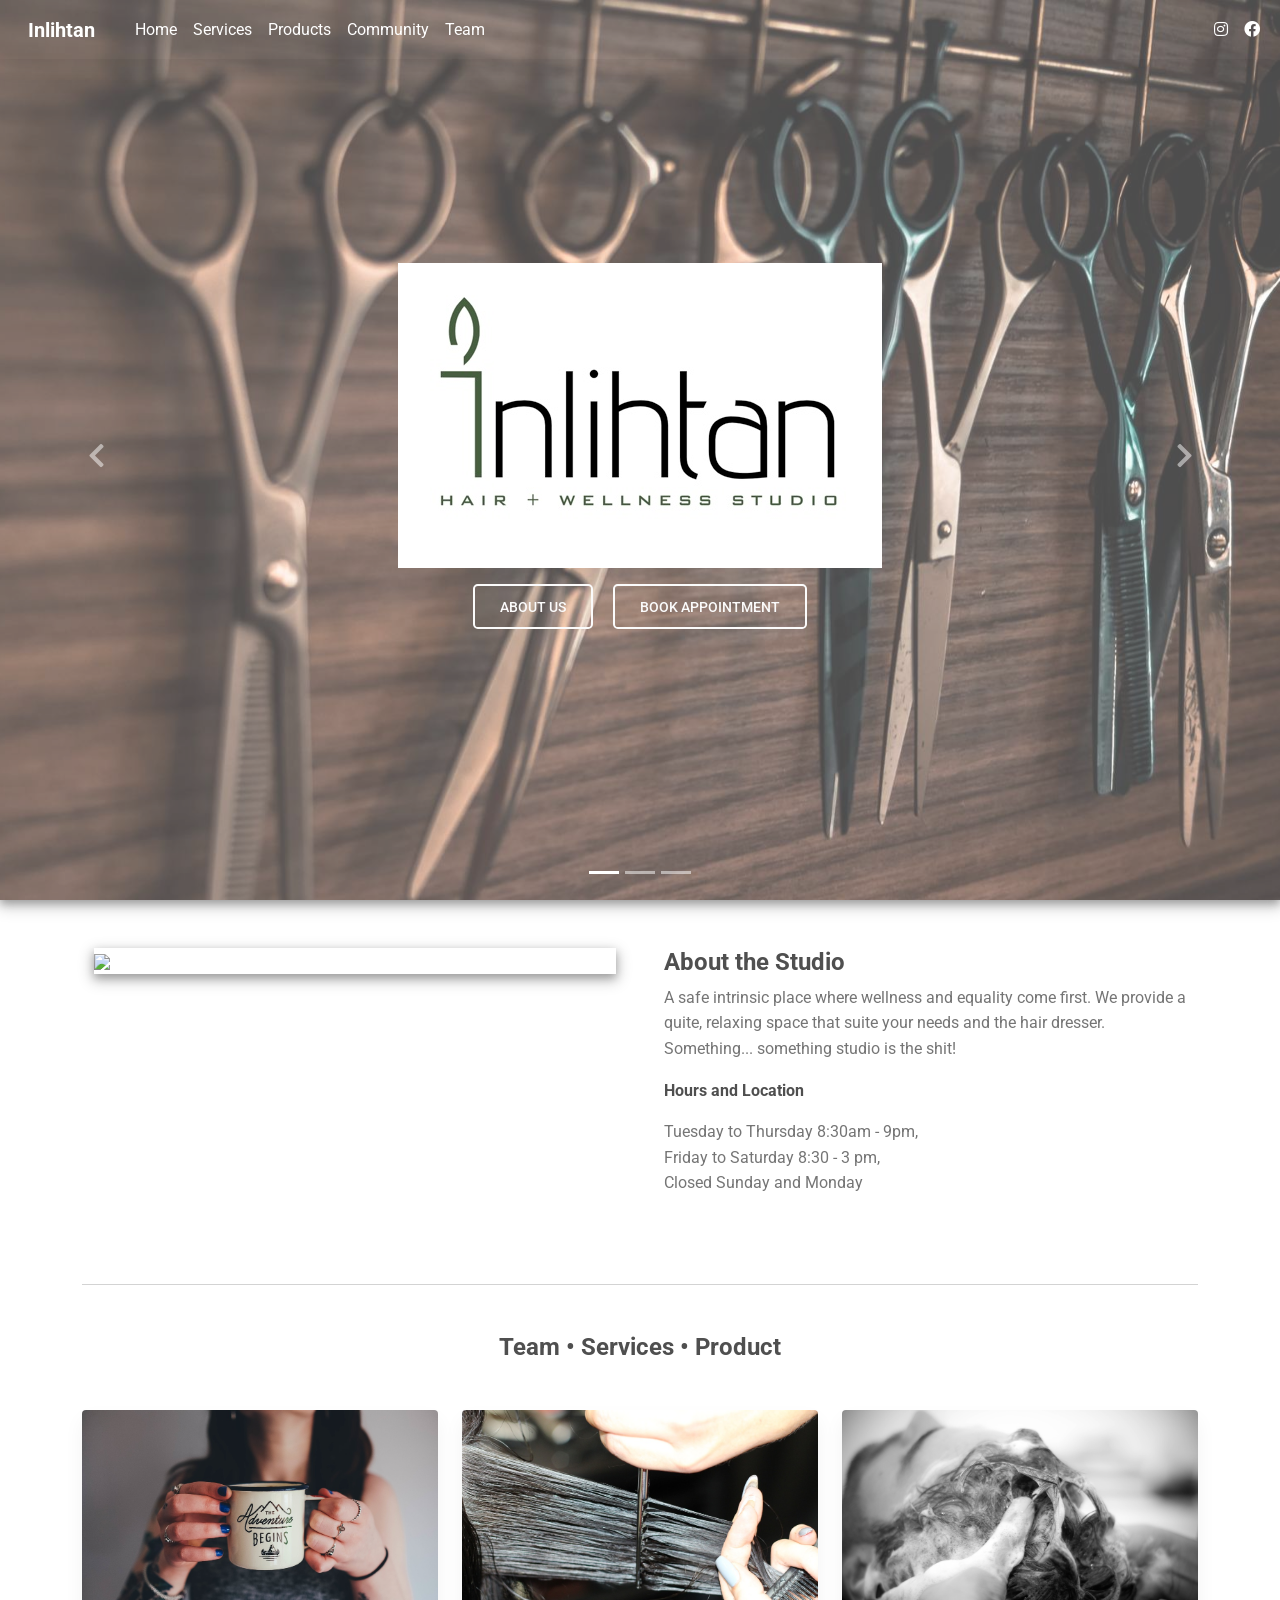
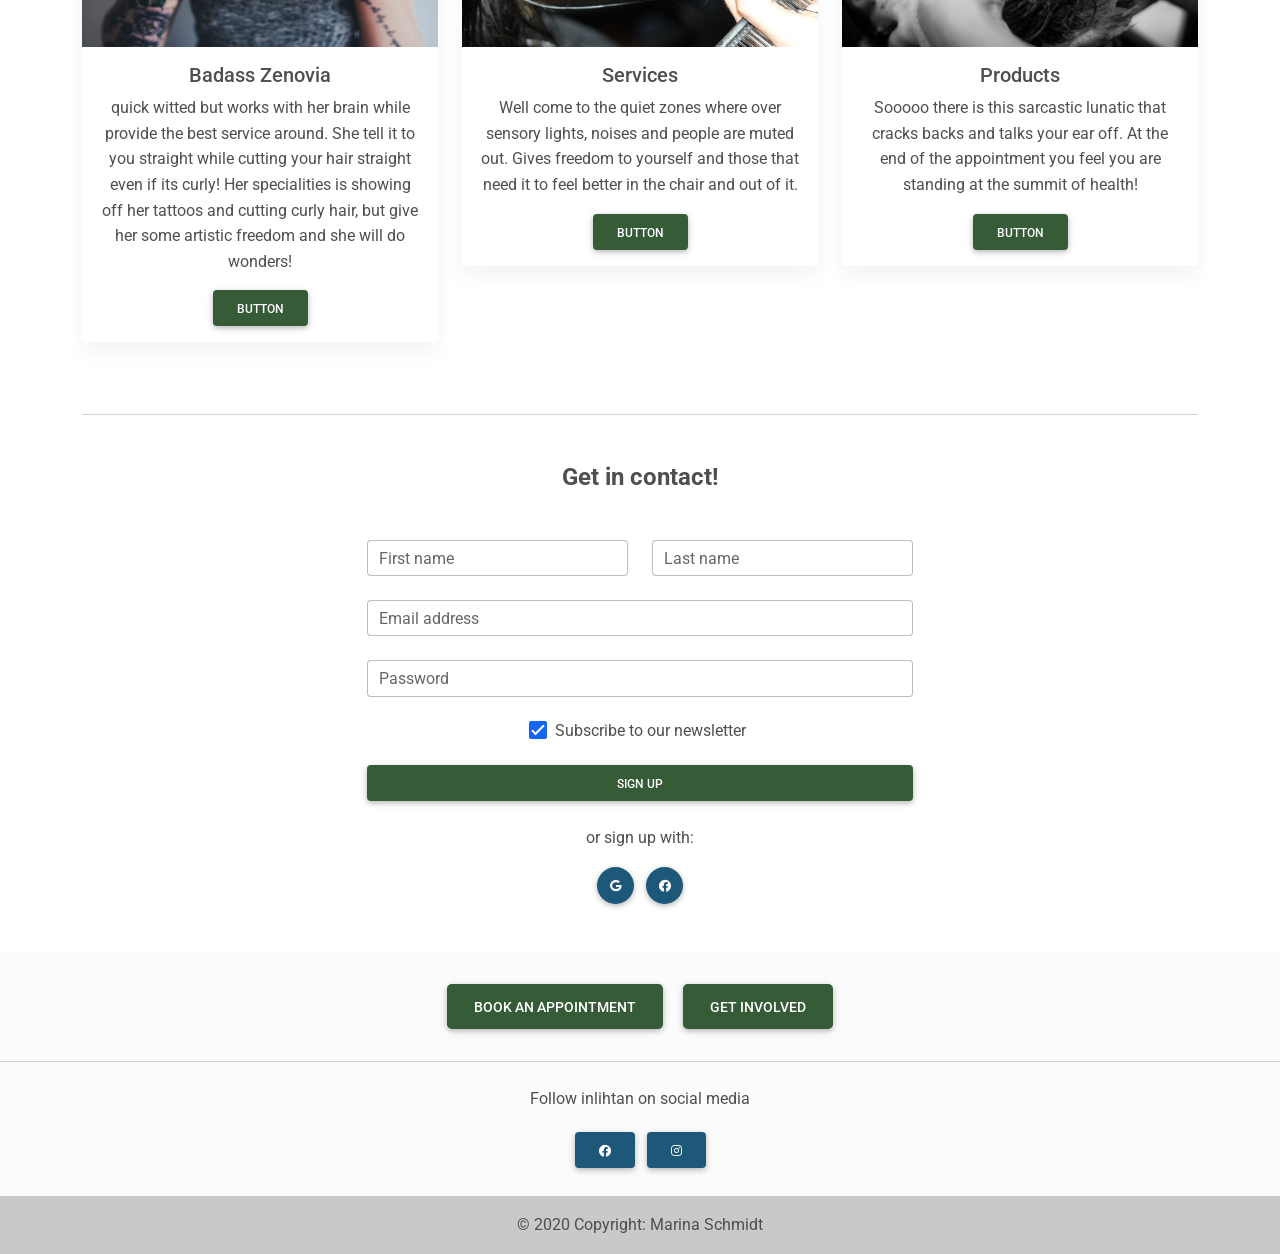
==== commit 21fd19a2: "removed coming soon" ====
--- a/index.html
+++ b/index.html
@@ -131,9 +131,7 @@
             <div class="d-flex justify-content-center align-items-center h-100">
               <div class="text-white text-center">
                   <img class="logo" src="img/logo.JPG"/>
-                  <h2>Coming Soon</h2> 
-                    <!-- Time Counter -->
-                    <h3 id="time-counter" class="border border-light my-4 p-4"></h3>
+                  <h2></h2> 
                   <a class="btn btn-outline-light btn-lg m-2" href="aboutus.html"
                   role="button" rel="nofollow" target="_blank">About us</a>
                 <a class="btn btn-outline-light btn-lg m-2" href=""
--- a/css/inlighten.css
+++ b/css/inlighten.css
@@ -1,20 +1,4 @@
-.bg-service{
-    background-image:url('../img/nerds_bottles.png');
-      /* Center and scale the image nicely */
-    background-position: center;
-    background-repeat: no-repeat;
-    background-size: cover;
 
-    height: 50vh;
-    /* Needed to position the navbar */
-    position: relative;
-}
-/* Position the navbar container inside the image */
-.container {
-  position: absolute;
-  margin: 20px;
-  width: auto;
-}
 .buttong{
     background-color:#365B37
 }
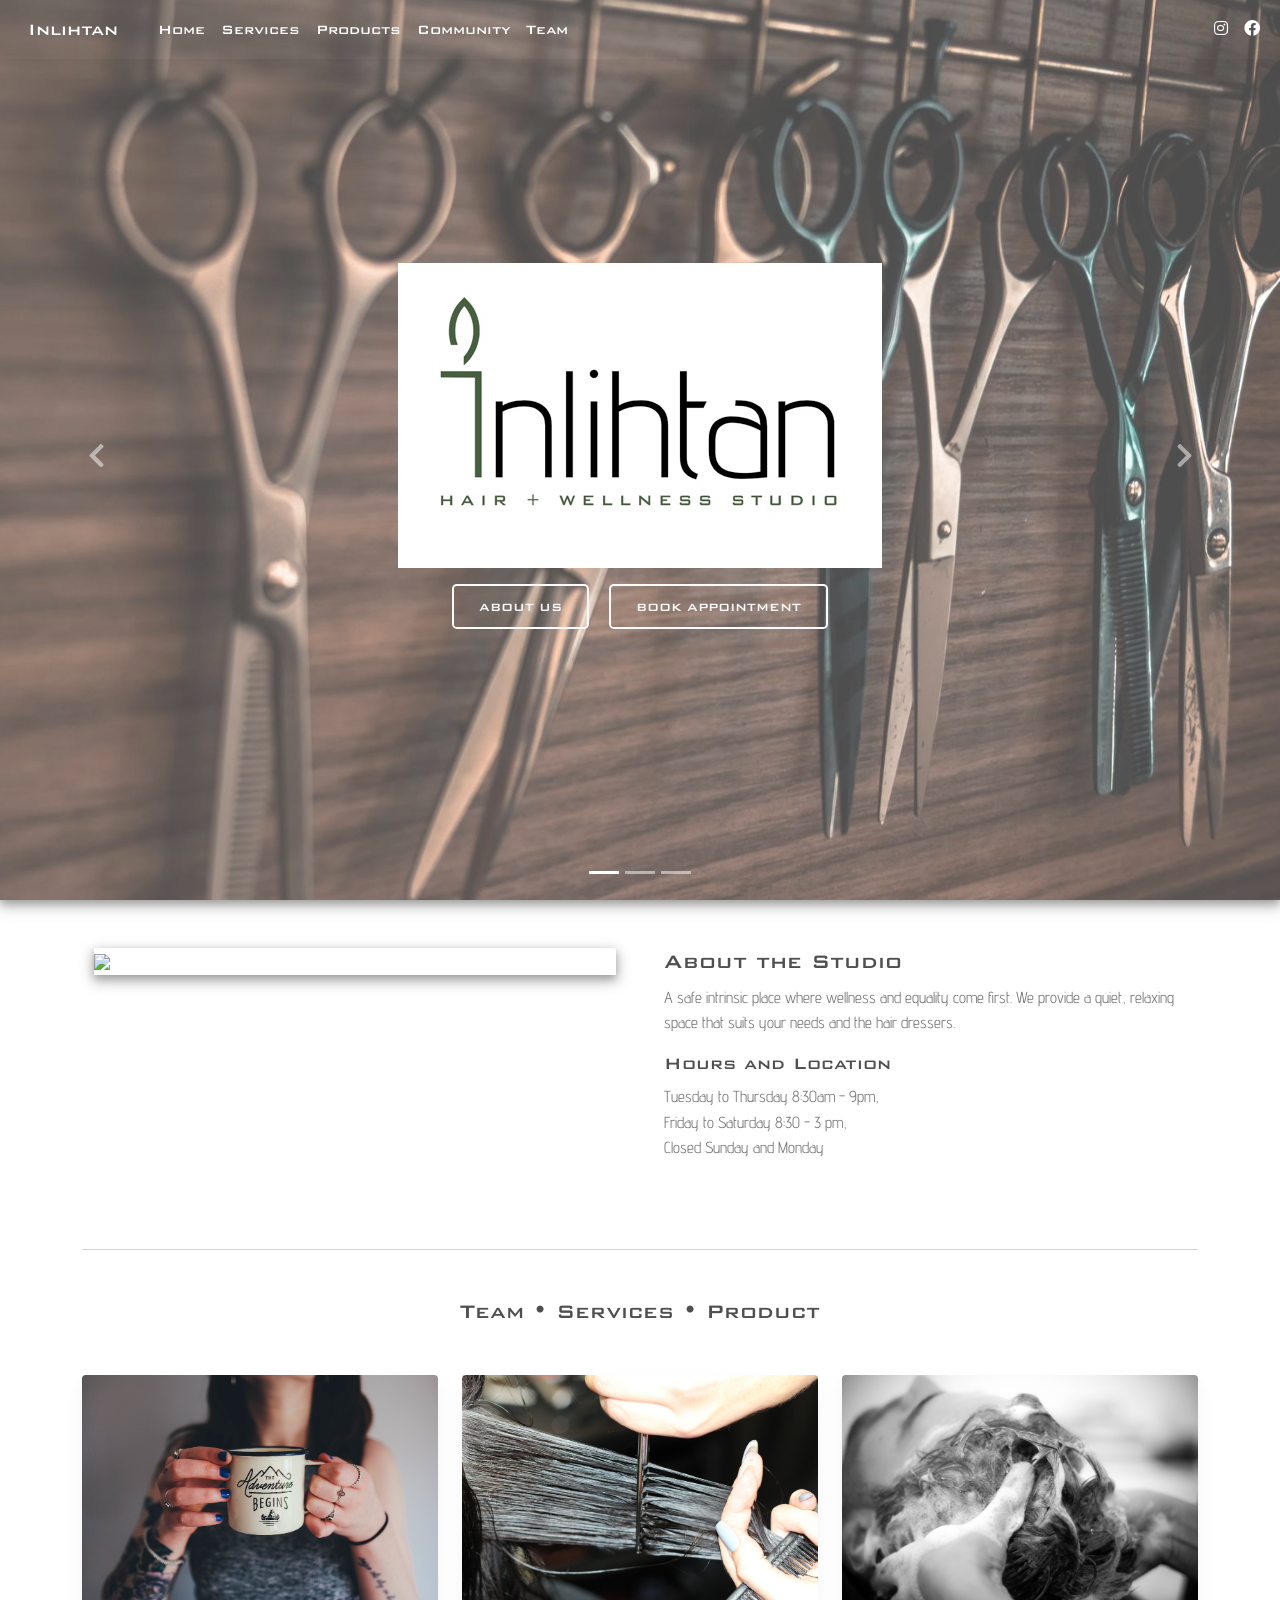
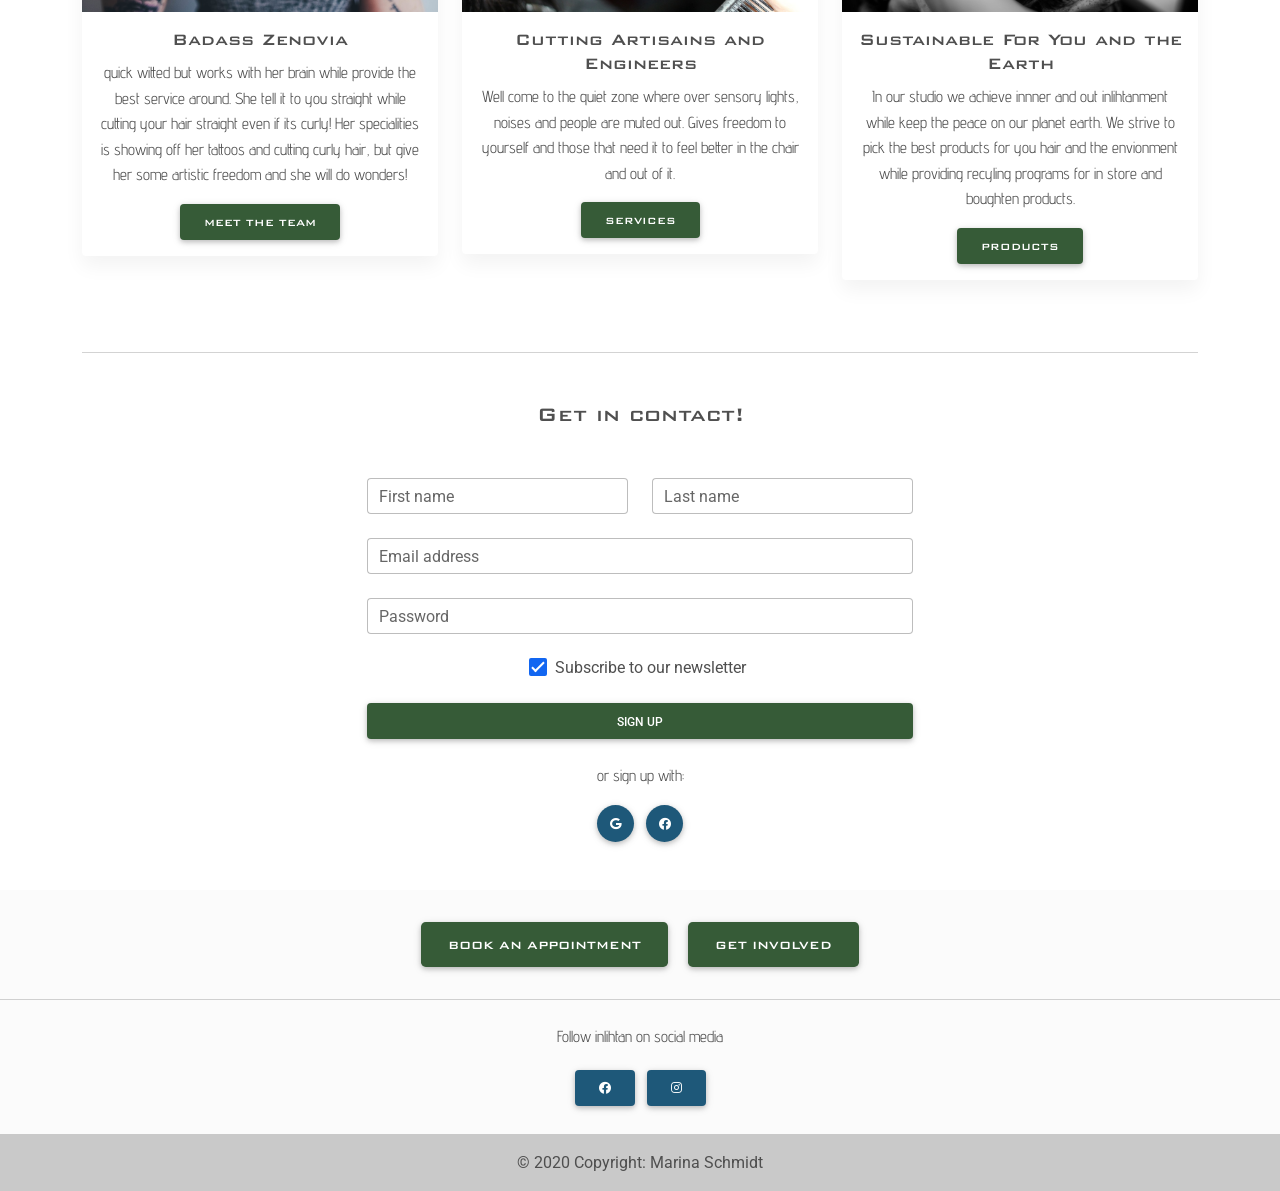
==== commit 1c3f8a2a: "added fonts and booking link" ====
--- a/index.html
+++ b/index.html
@@ -16,6 +16,9 @@
     <!-- Custom styles -->
     <link rel="stylesheet" href="css/style.css" />
     <link rel="stylesheet" href="css/inlighten.css" />
+    <link rel="preconnect" href="https://fonts.googleapis.com">
+    <link rel="preconnect" href="https://fonts.gstatic.com" crossorigin>
+    <link href="https://fonts.googleapis.com/css2?family=Advent+Pro:wght@300;400&display=swap" rel="stylesheet">
 
 </head>
 <body>
@@ -68,7 +71,7 @@
     <nav class="navbar navbar-expand-lg navbar-dark d-none d-lg-block" style="z-index: 2000;">
       <div class="container-fluid">
         <!-- Navbar brand -->
-        <a class="navbar-brand nav-link" target="_blank" href="https://mdbootstrap.com/docs/standard/">
+        <a class="navbar-brand nav-link" target="_blank" href="index.html">
           <strong>Inlihtan</strong>
         </a>
         <button class="navbar-toggler" type="button" data-mdb-toggle="collapse" data-mdb-target="#navbarExample01"
@@ -134,7 +137,7 @@
                   <h2></h2> 
                   <a class="btn btn-outline-light btn-lg m-2" href="aboutus.html"
                   role="button" rel="nofollow" target="_blank">About us</a>
-                <a class="btn btn-outline-light btn-lg m-2" href=""
+                <a class="btn btn-outline-light btn-lg m-2" href="https://phorest.com/book/salons/inlihtanhairwellnessstudio"
                   target="_blank" role="button">Book appointment</a>
               </div>
             </div>
@@ -146,8 +149,7 @@
           <div class="mask" style="background-color: rgba(0, 0, 0, 0.3);">
             <div class="d-flex justify-content-center align-items-center h-100">
               <div class="text-white text-center">
-                <h2>Sustainability</h2>
-                <a class="btn btn-outline-light btn-lg m-2" href="products.html"
+                <h2>Sustainability</h2>                <a class="btn btn-outline-light btn-lg m-2" href="products.html"
                   role="button" rel="nofollow" target="_blank">Products</a>
                 <a class="btn btn-outline-light btn-lg m-2" href="aboutus.html"
                   target="_blank" role="button">Our Mission</a>
@@ -199,7 +201,7 @@
         <div class="row">
           <div class="col-md-6 gx-5 mb-4">
             <div class="bg-image hover-overlay ripple shadow-2-strong" data-mdb-ripple-color="light">
-              <img src="https://mdbootstrap.com/img/new/slides/031.jpg" class="img-fluid" />
+              <img src="img/coffee.png" class="img-fluid" />
               <a href="#!">
                 <div class="mask" style="background-color: rgba(251, 251, 251, 0.15);"></div>
               </a>
@@ -209,10 +211,10 @@
           <div class="col-md-6 gx-5 mb-4">
             <h4><strong>About the Studio</strong></h4>
             <p class="text-muted">
-            A safe intrinsic place where wellness and equality come first. We provide a quite, relaxing space that suite your needs and the hair dresser.
-            Something... something studio is the shit! 
+            A safe intrinsic place where wellness and equality come first. We provide a quiet, relaxing space that suits your needs and the hair dressers. 
             </p>
-            <p><strong>Hours and Location</strong></p>
+            
+            <h5><strong>Hours and Location</strong></h5>
             <p class="text-muted">
             Tuesday to Thursday 8:30am - 9pm,<br>
             Friday to Saturday 8:30 - 3 pm,<br> 
@@ -222,6 +224,10 @@
         </div>
       </section>
       <!--Section: Content-->
+
+      <script src="https://booking-widget.phorestcdn.com/obwidget.bundle.js"></script>
+
+<script>window.widget = new OBWidget('inlihtanhairwellnessstudio')</script>
 
       <hr class="my-5" />
 
@@ -244,7 +250,7 @@
                 quick witted but works with her brain while provide the best service around. She tell it to you straight while cutting your hair straight even if its curly! 
                 Her specialities is showing off her tattoos and cutting curly hair, but give her some artistic freedom and she will do wonders! 
                 </p>
-                <a href="#!" class="btn buttong btn-primary">Button</a>
+                <a href="#!" class="btn buttong btn-primary">Meet The Team</a>
               </div>
             </div>
           </div>
@@ -258,12 +264,12 @@
                 </a>
               </div>
               <div class="card-body">
-                <h5 class="card-title">Services</h5>
+                  <h5 class="card-title">Cutting Artisains and Engineers</h5>
                 <p class="card-text">
-                  Well come to the quiet zones where over sensory lights, noises and people are muted out.  
+                  Well come to the quiet zone where over sensory lights, noises and people are muted out.  
                   Gives freedom to yourself and those that need it to feel better in the chair and out of it.  
                 </p>
-                <a href="#!" class="btn buttong btn-primary">Button</a>
+                <a href="#!" class="btn buttong btn-primary">Services</a>
               </div>
             </div>
           </div>
@@ -277,11 +283,11 @@
                 </a>
               </div>
               <div class="card-body">
-                <h5 class="card-title">Products</h5>
+                  <h5 class="card-title">Sustainable For You and the Earth</h5>
                 <p class="card-text">
-                Sooooo there is this sarcastic lunatic that cracks backs and talks your ear off. At the end of the appointment you feel you are standing at the summit of health! 
+                    In our studio we achieve innner and out inlihtanment while keep the peace on our planet earth. We strive to pick the best products for you hair and the envionment while providing recyling programs for in store and boughten products. 
                 </p>
-                <a href="#!" class="btn buttong btn-primary">Button</a>
+                <a href="#!" class="btn buttong btn-primary">Products</a>
               </div>
             </div>
           </div>
@@ -363,7 +369,7 @@
   <footer class="bg-light text-lg-start">
     <div class="py-4 text-center">
       <a role="button" class="btn buttong btn-primary btn-lg m-2"
-        href="" rel="nofollow" target="_blank">
+        href="https://phorest.com/book/salons/inlihtanhairwellnessstudio/" rel="nofollow" target="_blank">
           Book an appointment
       </a>
       <a role="button" class="btn buttong btn-primary btn-lg m-2" href="contactus.html" target="_blank">
--- a/css/inlighten.css
+++ b/css/inlighten.css
@@ -1,4 +1,40 @@
+@font-face {
+    font-family: "CustomFont";
+    src: url("../fonts/BankGothic_Bold.ttf")
+}
+ 
+.accordion-body{
+    font-family: 'Advent Pro', sans-serif;
+}
 
+p{
+    font-family: 'Advent Pro', sans-serif;
+}
+
+a{
+    font-family:"CustomFont"
+}
+
+h5{
+    font-family:"CustomFont"
+}
+
+h4{
+    font-family:"CustomFont"
+}
+
+
+h4{
+    font-family:"CustomFont"
+}
+
+h1{
+    font-family:"CustomFont"
+}
+
+h2{
+    font-family:"CustomFont"
+}
 .buttong{
     background-color:#365B37
 }
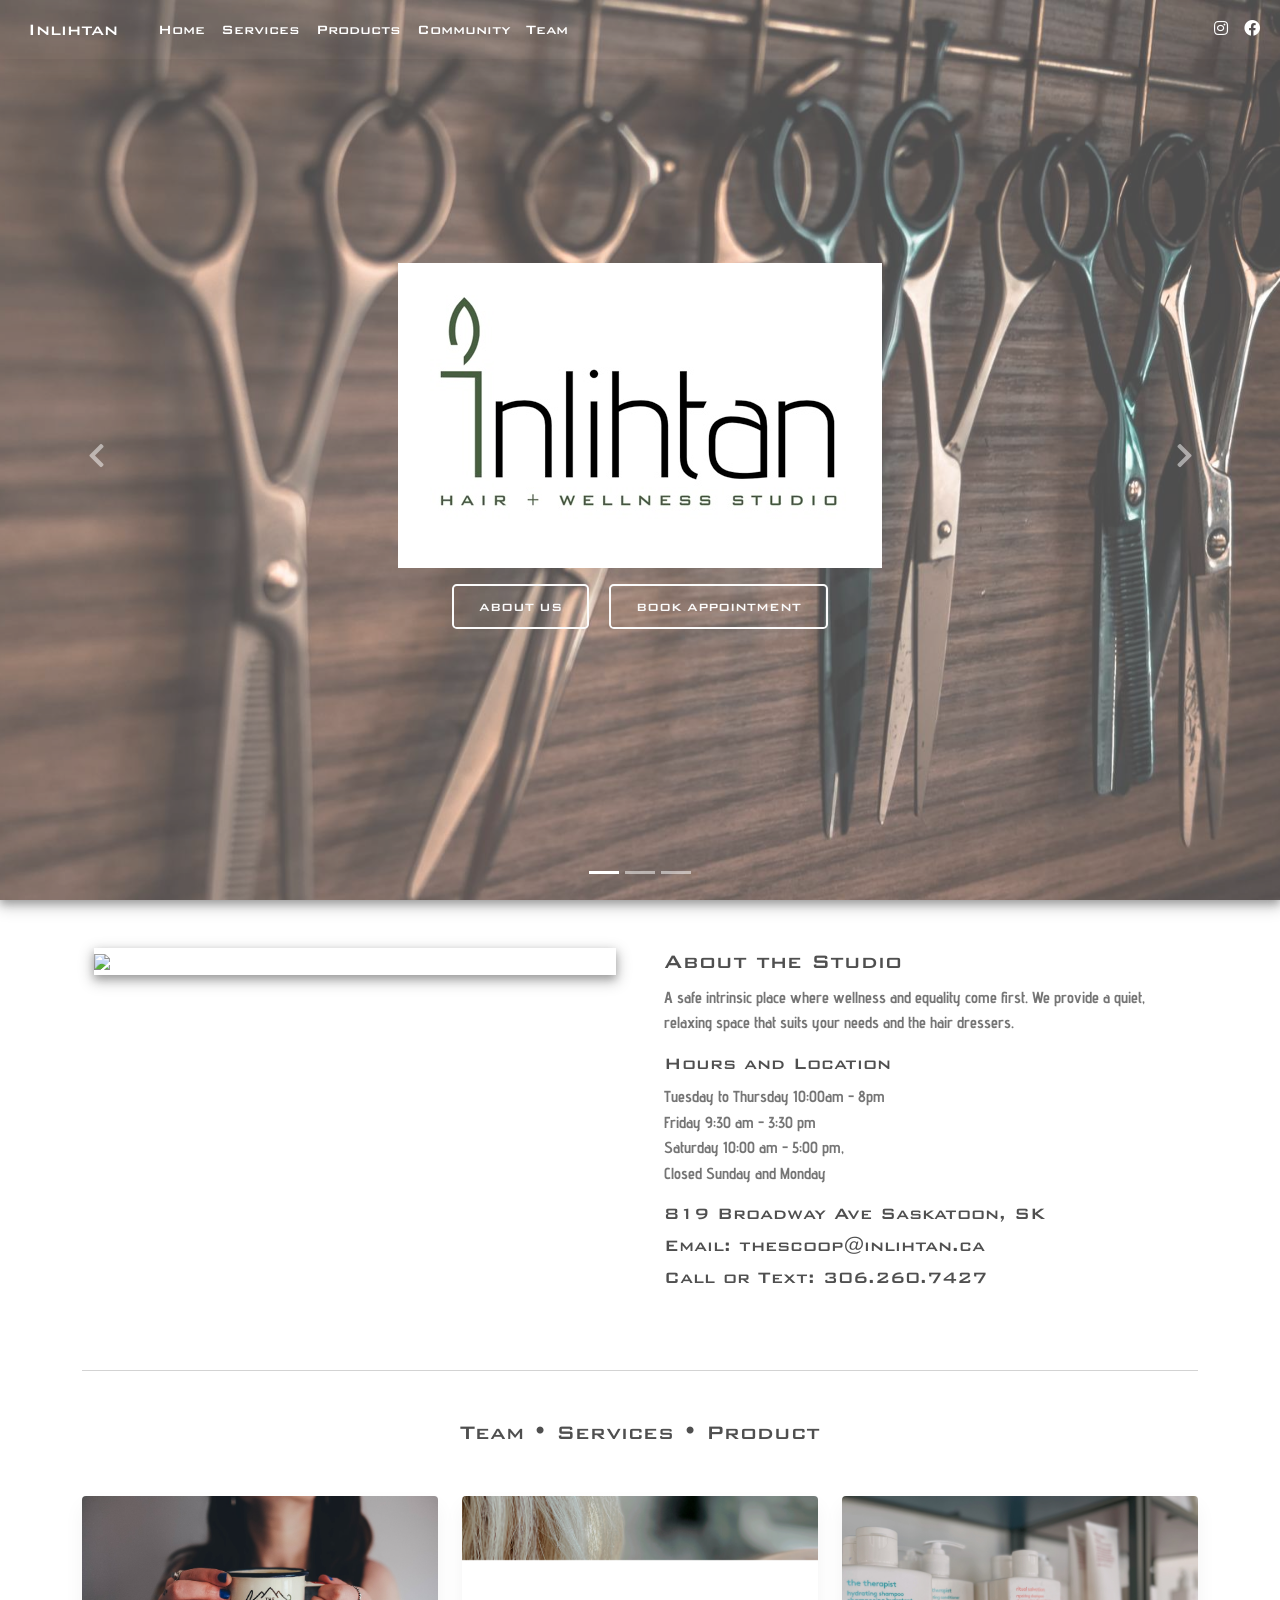
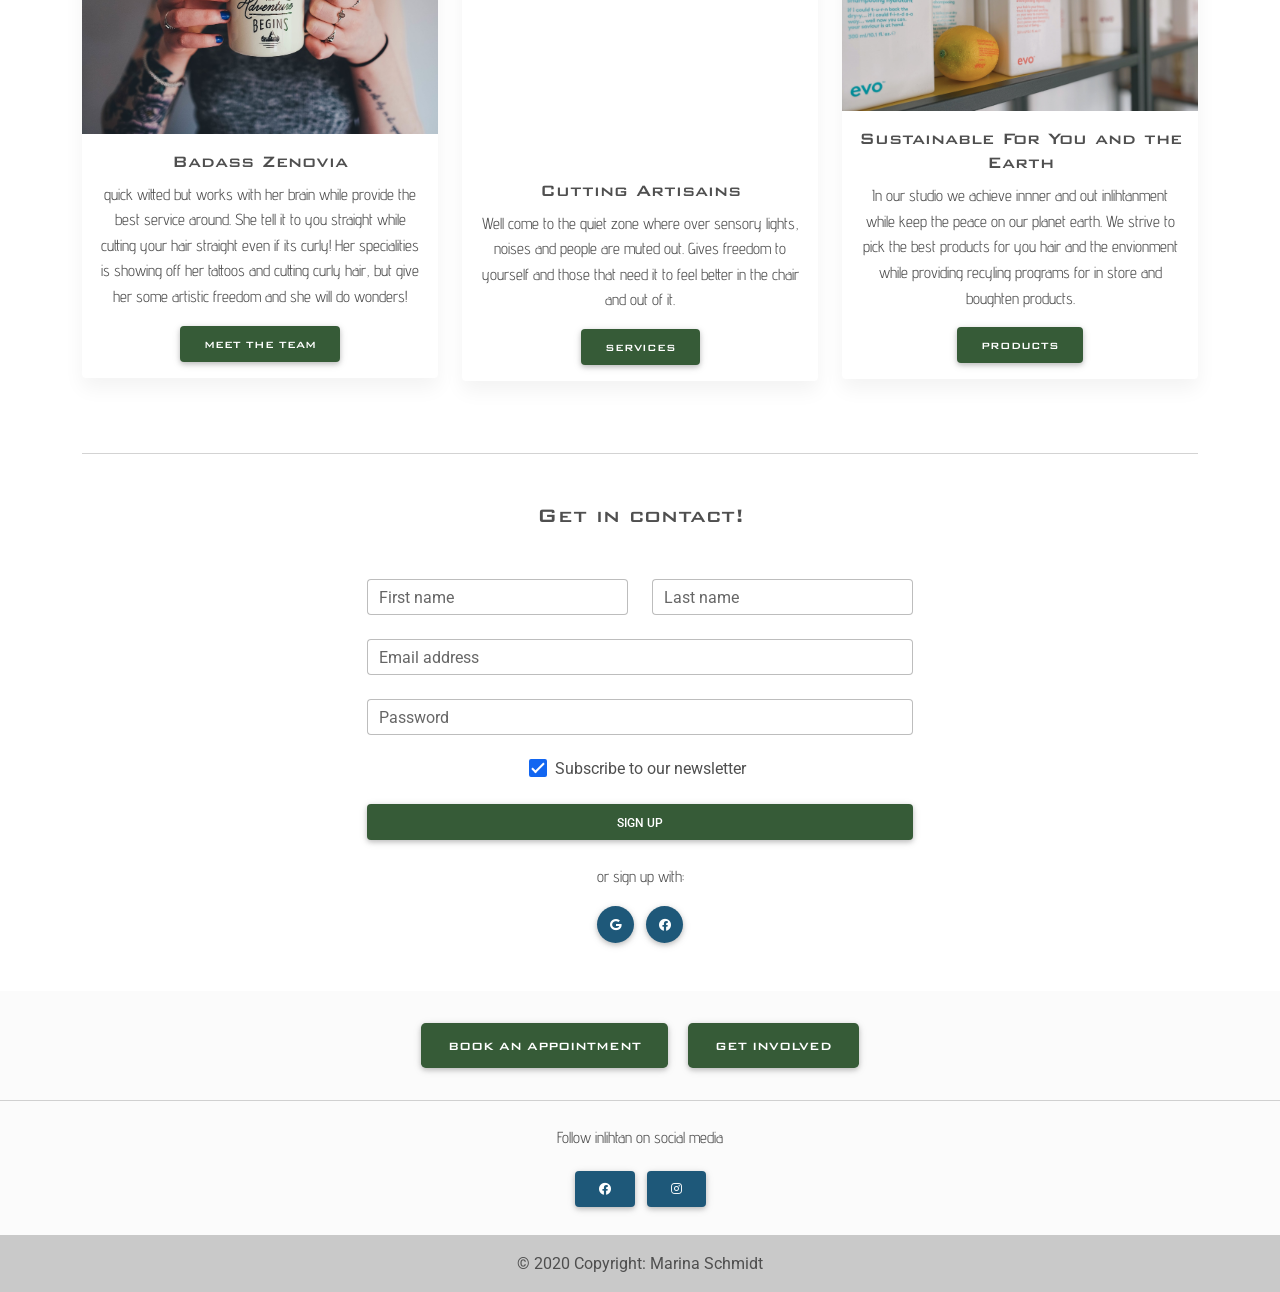
==== commit 26dbebcf: "added more pictures" ====
--- a/index.html
+++ b/index.html
@@ -201,7 +201,7 @@
         <div class="row">
           <div class="col-md-6 gx-5 mb-4">
             <div class="bg-image hover-overlay ripple shadow-2-strong" data-mdb-ripple-color="light">
-              <img src="img/coffee.png" class="img-fluid" />
+              <img src="img/salon.png" class="img-fluid" />
               <a href="#!">
                 <div class="mask" style="background-color: rgba(251, 251, 251, 0.15);"></div>
               </a>
@@ -210,16 +210,23 @@
 
           <div class="col-md-6 gx-5 mb-4">
             <h4><strong>About the Studio</strong></h4>
-            <p class="text-muted">
-            A safe intrinsic place where wellness and equality come first. We provide a quiet, relaxing space that suits your needs and the hair dressers. 
+            <p class="text-muted"><strong>
+                A safe intrinsic place where wellness and equality come first. We provide a quiet, relaxing space that suits your needs and the hair dressers.</strong> 
             </p>
             
             <h5><strong>Hours and Location</strong></h5>
-            <p class="text-muted">
-            Tuesday to Thursday 8:30am - 9pm,<br>
-            Friday to Saturday 8:30 - 3 pm,<br> 
-             Closed Sunday and Monday
+            <p class="text-muted"><strong>
+            Tuesday to Thursday 10:00am - 8pm<br>
+            Friday 9:30 am - 3:30 pm<br>
+            Saturday 10:00 am - 5:00 pm,<br> 
+            Closed Sunday and Monday<br>
+            </strong>
             </p>
+
+            <h5><strong>819 Broadway Ave Saskatoon, SK</strong></h5>
+
+            <h5><strong>Email: thescoop@inlihtan.ca</strong></h5>
+            <h5>Call or Text: <strong>306.260.7427</strong></h5>
           </div>
         </div>
       </section>
@@ -258,13 +265,13 @@
           <div class="col-lg-4 col-md-6 mb-4">
             <div class="card">
               <div class="bg-image hover-overlay ripple" data-mdb-ripple-color="light">
-                <img src="img/cutting.jpg" class="img-fluid" />
+                <img src="img/cutting.png" class="img-fluid" />
                 <a href="#!">
                   <div class="mask" style="background-color: rgba(196, 163, 22, 0.3);"></div>
                 </a>
               </div>
               <div class="card-body">
-                  <h5 class="card-title">Cutting Artisains and Engineers</h5>
+                  <h5 class="card-title">Cutting Artisains</h5>
                 <p class="card-text">
                   Well come to the quiet zone where over sensory lights, noises and people are muted out.  
                   Gives freedom to yourself and those that need it to feel better in the chair and out of it.  
@@ -277,7 +284,7 @@
           <div class="col-lg-4 col-md-6 mb-4">
             <div class="card">
               <div class="bg-image hover-overlay ripple" data-mdb-ripple-color="light">
-                <img src="img/product.jpg" class="img-fluid" />
+                <img src="img/evo_shelf.png" class="img-fluid" />
                 <a href="#!">
                   <div class="mask" style="background-color: rgba(203, 97, 46, 0.15);"></div>
                 </a>
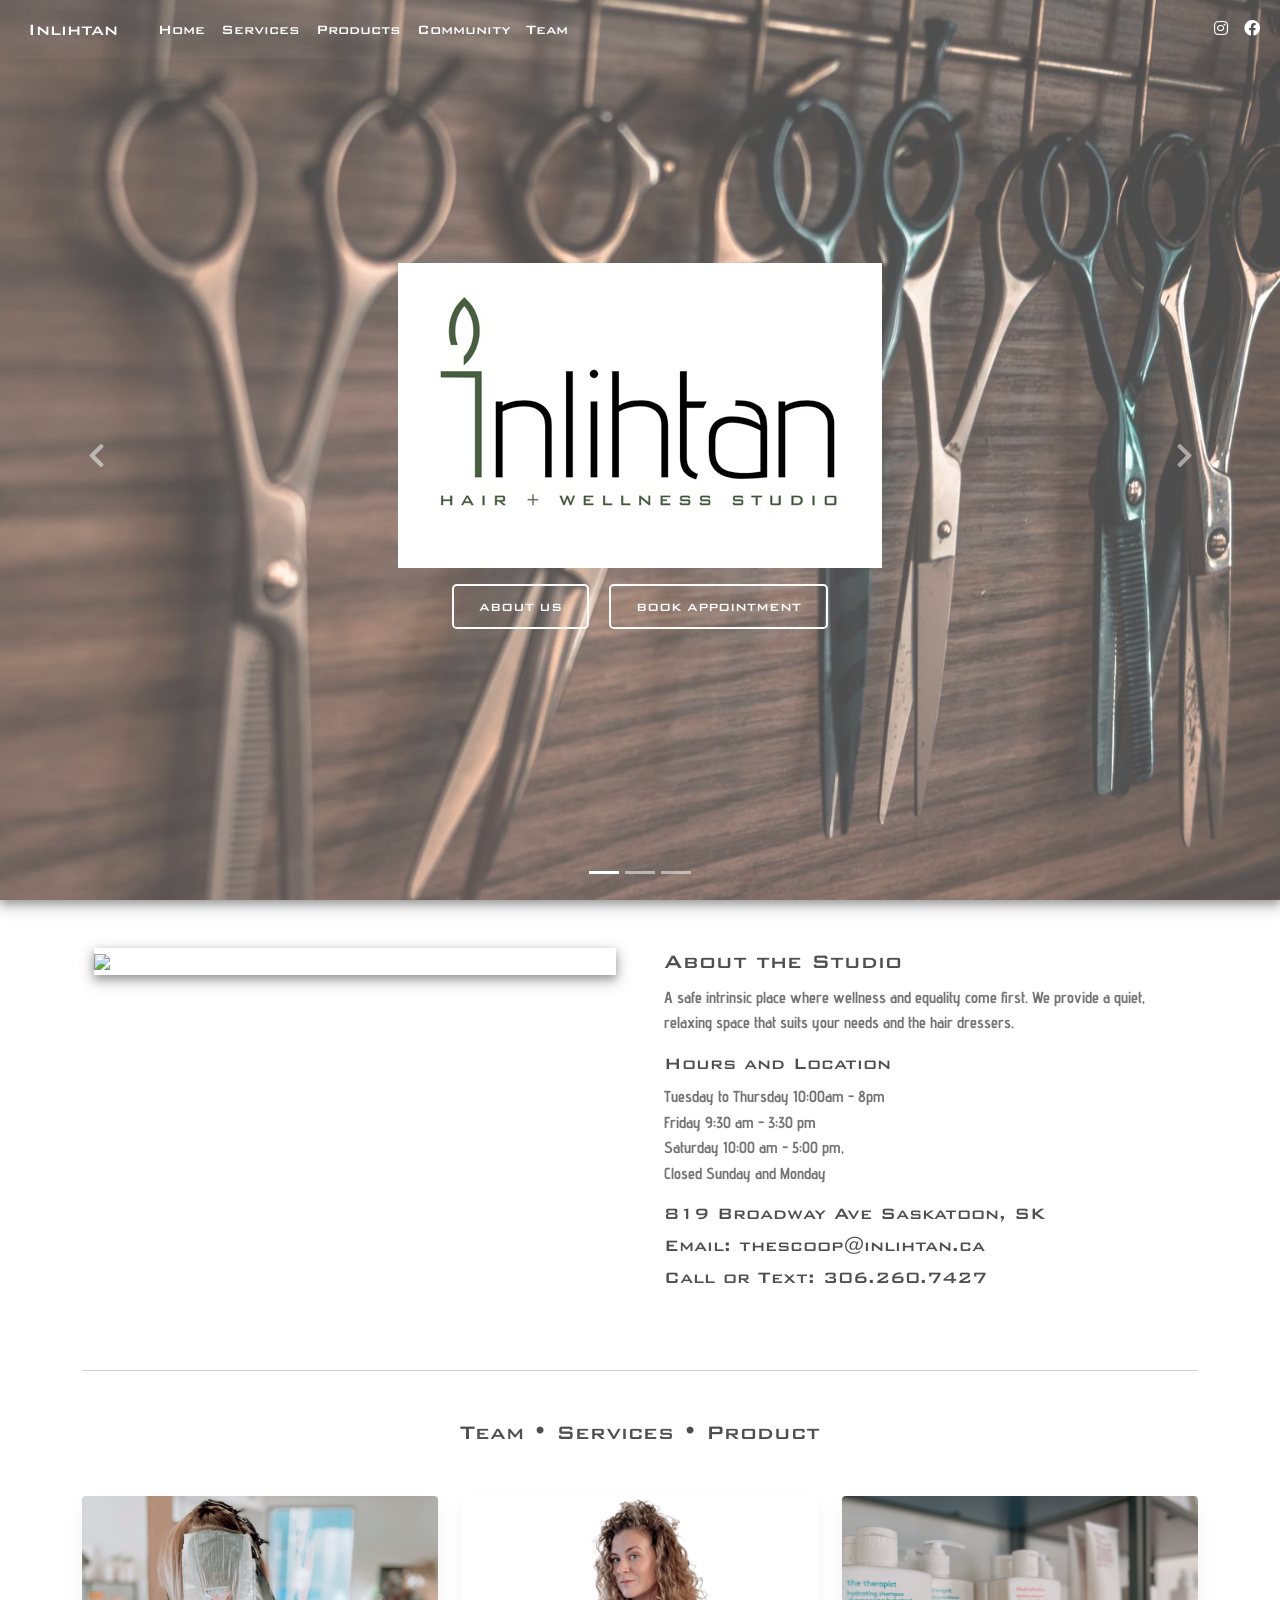
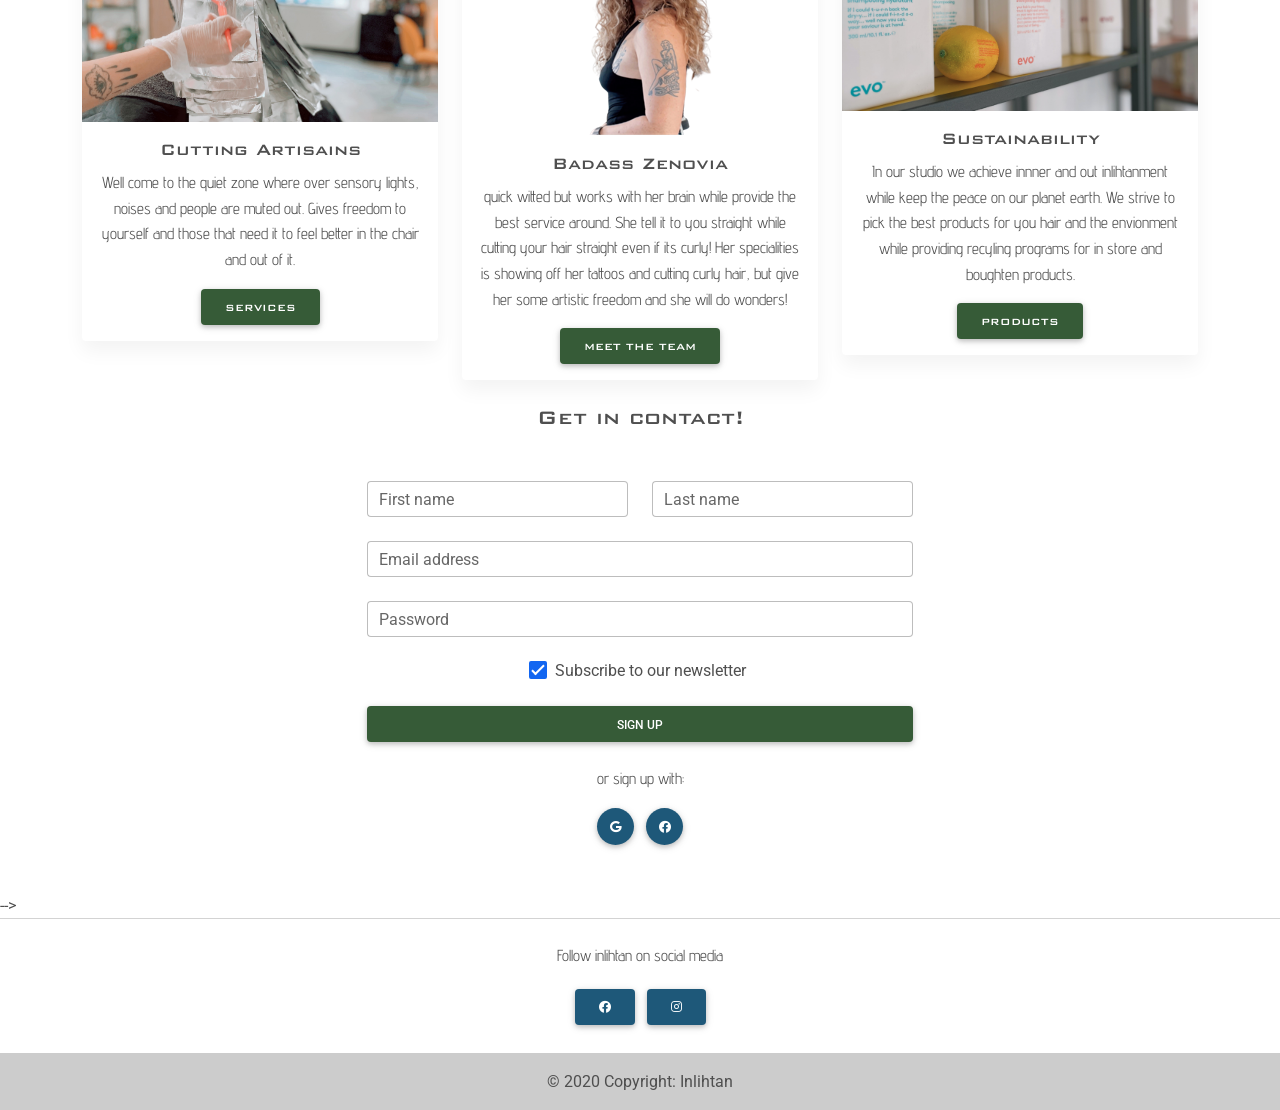
==== commit 9b3d6d2c: "started working on team page" ====
--- a/index.html
+++ b/index.html
@@ -15,7 +15,7 @@
     <link rel="stylesheet" href="css/mdb.min.css" />
     <!-- Custom styles -->
     <link rel="stylesheet" href="css/style.css" />
-    <link rel="stylesheet" href="css/inlighten.css" />
+    <link rel="stylesheet" href="css/inlihtan.css" />
     <link rel="preconnect" href="https://fonts.googleapis.com">
     <link rel="preconnect" href="https://fonts.gstatic.com" crossorigin>
     <link href="https://fonts.googleapis.com/css2?family=Advent+Pro:wght@300;400&display=swap" rel="stylesheet">
@@ -201,7 +201,7 @@
         <div class="row">
           <div class="col-md-6 gx-5 mb-4">
             <div class="bg-image hover-overlay ripple shadow-2-strong" data-mdb-ripple-color="light">
-              <img src="img/salon.png" class="img-fluid" />
+              <img src="img/studio.png" class="img-fluid" />
               <a href="#!">
                 <div class="mask" style="background-color: rgba(251, 251, 251, 0.15);"></div>
               </a>
@@ -243,11 +243,31 @@
           <h4 class="mb-5"><strong>Team <span>&#8226;</span> Services <span>&#8226;</span> Product</strong></h4>
 
         <div class="row">
-          <div class="col-lg-4 col-md-12 mb-4">
+          <div class="col-lg-4 col-md-6 mb-4">
             <div class="card">
               <div class="bg-image hover-overlay ripple" data-mdb-ripple-color="light">
-                <img src="img/zen.jpg" class="img-fluid" />
-                <a href="#!">
+                <img src="img/coloring.png" class="img-fluid" />
+                <a href="services.html">
+                  <div class="mask" style="background-color: rgba(196, 163, 22, 0.3);"></div>
+                </a>
+              </div>
+              <div class="card-body">
+                  <h5 class="card-title">Cutting Artisains</h5>
+                <p class="card-text">
+                  Well come to the quiet zone where over sensory lights, noises and people are muted out.  
+                  Gives freedom to yourself and those that need it to feel better in the chair and out of it.  
+                </p>
+                <a href="services.html" class="btn buttong btn-primary">Services</a>
+              </div>
+            </div>
+          </div>
+
+            
+        <div class="col-lg-4 col-md-12 mb-4">
+            <div class="card">
+              <div class="bg-image hover-overlay ripple" data-mdb-ripple-color="light">
+                <img src="img/zen.png" class="img-fluid" />
+                <a href="team.html">
                   <div class="mask" style="background-color: rgba(203, 97, 46, 0.3);"></div>
                 </a>
               </div>
@@ -257,51 +277,33 @@
                 quick witted but works with her brain while provide the best service around. She tell it to you straight while cutting your hair straight even if its curly! 
                 Her specialities is showing off her tattoos and cutting curly hair, but give her some artistic freedom and she will do wonders! 
                 </p>
-                <a href="#!" class="btn buttong btn-primary">Meet The Team</a>
-              </div>
-            </div>
-          </div>
-
-          <div class="col-lg-4 col-md-6 mb-4">
-            <div class="card">
-              <div class="bg-image hover-overlay ripple" data-mdb-ripple-color="light">
-                <img src="img/cutting.png" class="img-fluid" />
-                <a href="#!">
-                  <div class="mask" style="background-color: rgba(196, 163, 22, 0.3);"></div>
-                </a>
-              </div>
-              <div class="card-body">
-                  <h5 class="card-title">Cutting Artisains</h5>
-                <p class="card-text">
-                  Well come to the quiet zone where over sensory lights, noises and people are muted out.  
-                  Gives freedom to yourself and those that need it to feel better in the chair and out of it.  
-                </p>
-                <a href="#!" class="btn buttong btn-primary">Services</a>
-              </div>
-            </div>
-          </div>
+                <a href="team.html" class="btn buttong btn-primary">Meet The Team</a>
+              </div>
+            </div>
+          </div>
+
 
           <div class="col-lg-4 col-md-6 mb-4">
             <div class="card">
               <div class="bg-image hover-overlay ripple" data-mdb-ripple-color="light">
                 <img src="img/evo_shelf.png" class="img-fluid" />
-                <a href="#!">
+                <a href="products.html">
                   <div class="mask" style="background-color: rgba(203, 97, 46, 0.15);"></div>
                 </a>
               </div>
               <div class="card-body">
-                  <h5 class="card-title">Sustainable For You and the Earth</h5>
+                  <h5 class="card-title">Sustainability</h5>
                 <p class="card-text">
                     In our studio we achieve innner and out inlihtanment while keep the peace on our planet earth. We strive to pick the best products for you hair and the envionment while providing recyling programs for in store and boughten products. 
                 </p>
-                <a href="#!" class="btn buttong btn-primary">Products</a>
+                <a href="products.html" class="btn buttong btn-primary">Products</a>
               </div>
             </div>
           </div>
         </div>
       </section>
       <!--Section: Content-->
-
+<!--
       <hr class="my-5" />
 
       <!--Section: Content-->
@@ -369,10 +371,13 @@
       </section>
       <!--Section: Content-->
     </div>
+    -->
+  
   </main>
   <!--Main layout-->
 
   <!--Footer-->
+  <!--
   <footer class="bg-light text-lg-start">
     <div class="py-4 text-center">
       <a role="button" class="btn buttong btn-primary btn-lg m-2"
@@ -383,7 +388,7 @@
         Get involved
       </a>
     </div>
-
+  -->
     <hr class="m-0" />
 
     <div class="text-center py-4 align-items-center">
@@ -400,7 +405,7 @@
 
     <!-- Copyright -->
     <div class="text-center p-3" style="background-color: rgba(0, 0, 0, 0.2);">
-      © 2020 Copyright: Marina Schmidt
+      © 2020 Copyright: Inlihtan
     </div>
     <!-- Copyright -->
   </footer>
--- a/css/inlihtan.css
+++ b/css/inlihtan.css
@@ -0,0 +1,61 @@
+@font-face {
+    font-family: "CustomFont";
+    src: url("../fonts/BankGothic_Bold.ttf")
+}
+ 
+.accordion-body{
+    font-family: 'Advent Pro', sans-serif;
+}
+
+p{
+    font-family: 'Advent Pro', sans-serif;
+}
+
+a{
+    font-family:"CustomFont"
+}
+
+h5{
+    font-family:"CustomFont"
+}
+
+h4{
+    font-family:"CustomFont"
+}
+
+
+h4{
+    font-family:"CustomFont"
+}
+
+h1{
+    font-family:"CustomFont"
+}
+
+h2{
+    font-family:"CustomFont"
+}
+.buttong{
+    background-color:#365B37
+}
+
+.buttonb{
+    background-color:#1E5879
+}
+
+img.logo{
+    opacity:1;
+}
+
+img.logo:hover
+{
+    opacity:1;
+}
+
+.buttong:hover { 
+    background-color:#1E5879
+}
+
+.buttonb:hover { 
+    background-color:#365B37
+}
